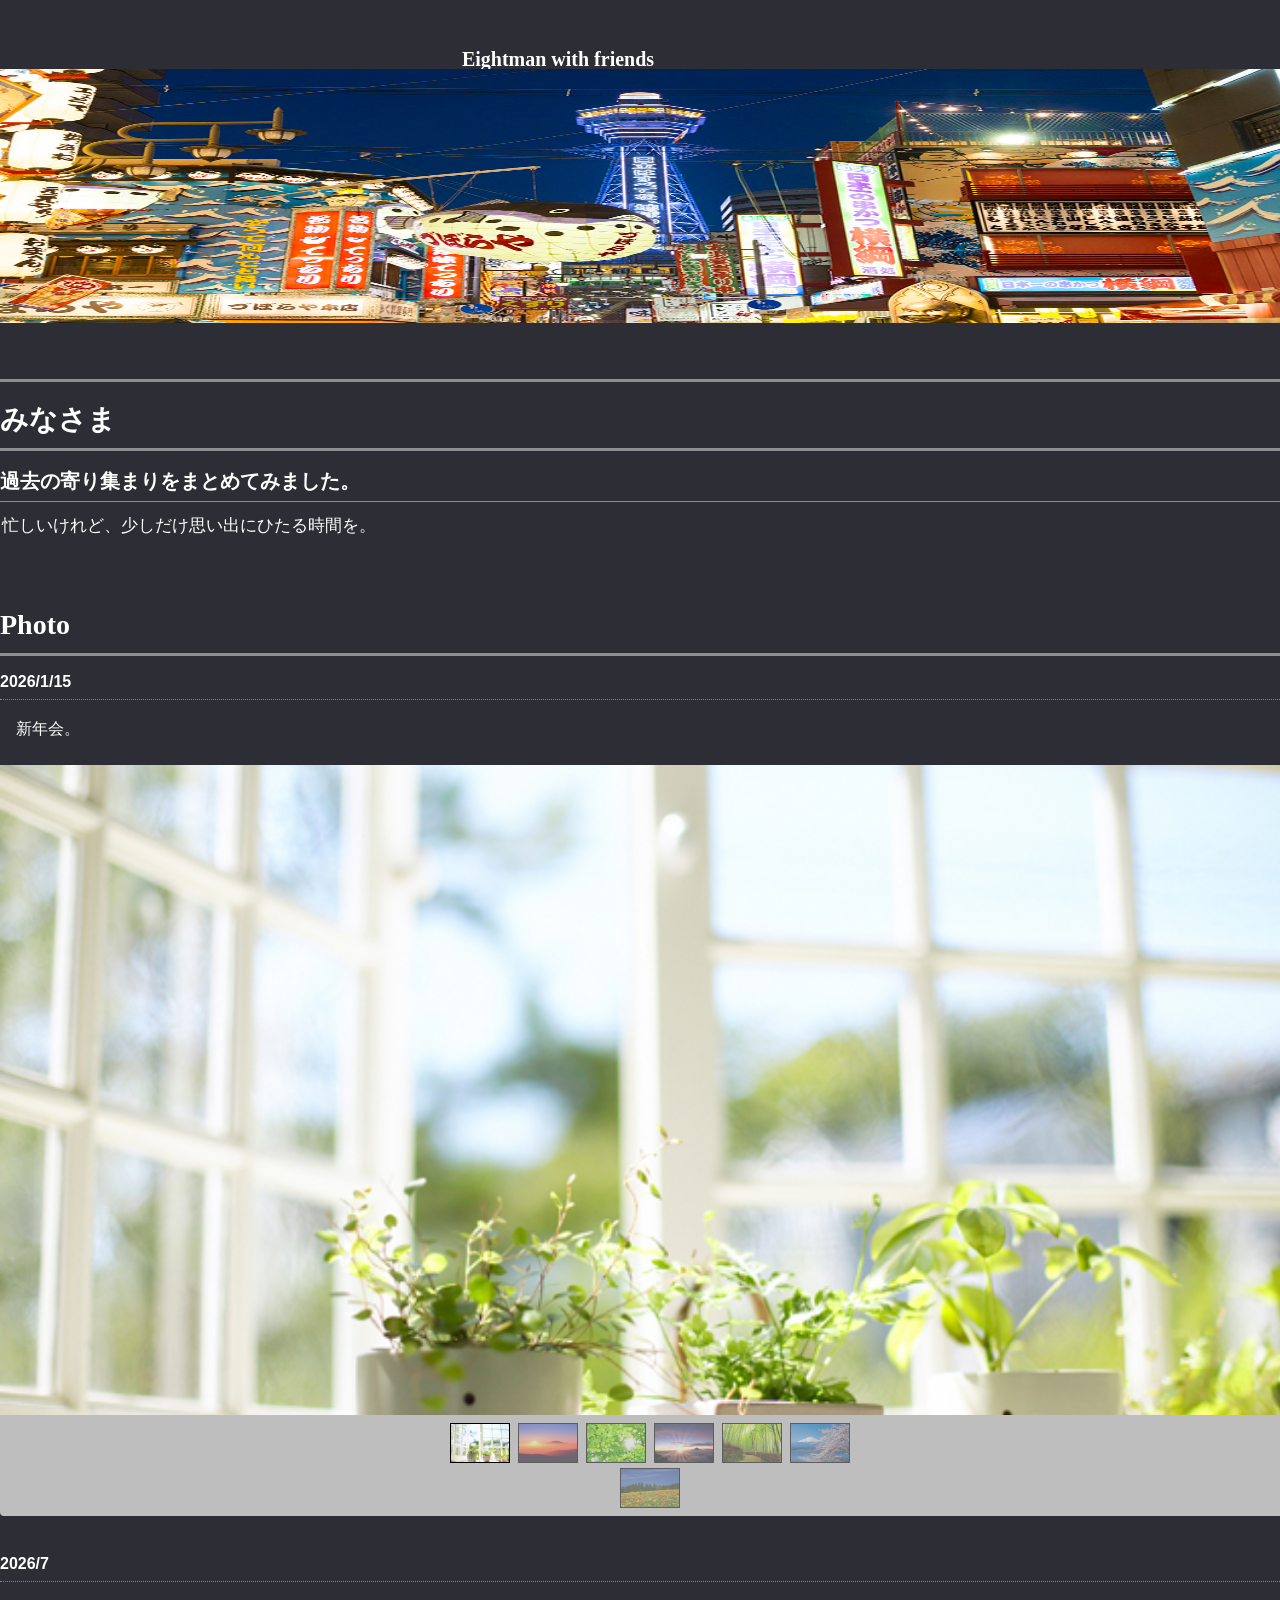
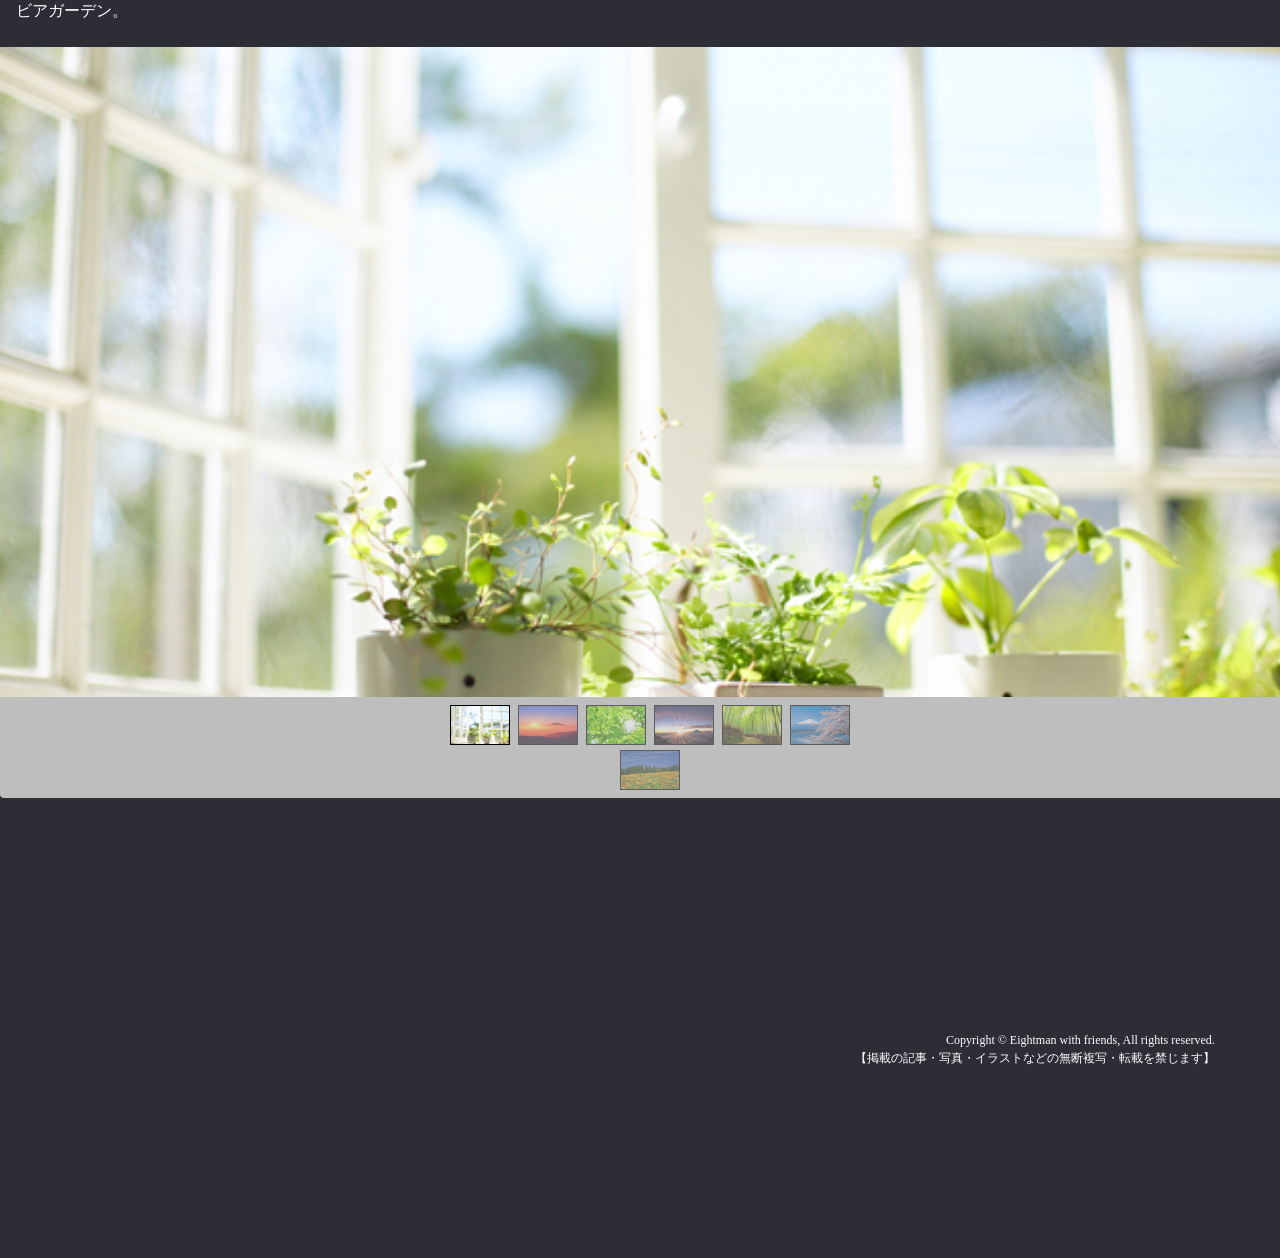
==== custom.html @ 25fed185 "Add files via upload" ====
<!DOCTYPE html>
<html lang="ja">
<head>
<meta charset="UTF-8">
<meta name="viewport" content="width=device-width, initial-scale=1">
<title>Eightman with friends | Eightman with friendsのホームページ</title><!--[if lt IE 9]>
<script src="html5.js" type="text/javascript"></script>
<![endif]-->
<script type="text/javascript" src="img/jquery.min.js"></script>
<link rel="stylesheet" type="text/css" href="img/camera.css">
<script type="text/javascript" src="img/jquery.mobile.customized.min.js"></script> <script type="text/javascript" src="img/camera.min.js"></script> <script type="text/javascript" src="img/jquery.easing.1.3.js"></script> <script><!--
jQuery(function(){jQuery( '#hpb-slideshow-sp-photo-motion-1' ).camera({ fx: 'scrollLeft', loader: 'none', pagination: false, thumbnails: true, hover: true, navigation: true, playPause: true, time: 3000, height: '50%', portrait: false, minHeight: '0px' });});
--></script> <script><!--
jQuery(function(){jQuery( '#hpb-slideshow-sp-photo-motion-2' ).camera({ fx: 'scrollLeft', loader: 'none', pagination: false, thumbnails: true, hover: true, navigation: true, playPause: true, time: 3000, height: '50%', portrait: false, minHeight: '0px' });});
--></script>
<link rel="stylesheet" type="text/css" href="style.css"></head>
<body class="basic2" id="hpb-sp-20-0030-47">
<div id="page" class="site">
<header id="masthead" class="site-header sp-part-top sp-header2" role="banner">
<div id="masthead-inner" class="sp-part-top sp-header-inner">
<header id="sp-page-title-1" class="entry-header sp-part-top sp-page-title">
<h1 class="entry-title">Eightman with friends</h1></header>
<div id="sp-site-branding2-1" class="sp-part-top sp-site-branding2">
<h1 class="site-title sp-part-top sp-site-title" id=""><a href="index.html">Eightman with friendsのホームページ</a></h1>
<h2 class="site-description sp-part-top sp-catchphrase" id="">息抜きに。</h2>
<div class="extra sp-part-top sp-site-branding-extra" style="min-height: 20px" id="sp-site-branding-extra-1"></div></div></div></header>
<div id="main" class="site-main sp-part-top sp-main">
<div id="main-inner">
<div id="primary" class="content-area">
<div id="content" class="site-content sp-part-top sp-content page-custom" role="main">
<article>
<div id="page-content" class="sp-part-top sp-block-container"><a style="display: block"><img id="sp-image-1" src="img/ai500_sc001.jpg" class="sp-part-top sp-image"></a>
<h1 class="paragraph"> </h1>
<h1 class="paragraph">みなさま</h1>
<h2 class="paragraph">過去の寄り集まりをまとめてみました。</h2>
<p class="paragraph">忙しいけれど、少しだけ思い出にひたる時間を。</p><br>
<h1 class="paragraph">Photo</h1>
<dl id="sp-definition-list-1" class="sp-part-top sp-definition-list">
  <dt>2026/1/15
  <dd>新年会。</dl>
<div id="sp-photo-motion-1" class="sp-part-top sp-photo-motion">
<div id="hpb-slideshow-sp-photo-motion-1" data-height-ratio="50" data-bgsize-contain="false">
<div data-src="img/11004008937.jpg" data-thumb="img/11004008937.jpg"></div>
<div data-src="img/11076001992.jpg" data-thumb="img/11076001992.jpg"></div>
<div data-src="img/11076003414.jpg" data-thumb="img/11076003414.jpg"></div>
<div data-src="img/11076004075.jpg" data-thumb="img/11076004075.jpg"></div>
<div data-src="img/11076009669.jpg" data-thumb="img/11076009669.jpg"></div>
<div data-src="img/28144009241.jpg" data-thumb="img/28144009241.jpg"></div>
<div data-src="img/28144086661.jpg" data-thumb="img/28144086661.jpg"></div></div></div><br>
<dl id="sp-definition-list-2" class="sp-part-top sp-definition-list">
  <dt>2026/7
  <dd>ビアガーデン。</dl>
<div id="sp-photo-motion-2" class="sp-part-top sp-photo-motion">
<div id="hpb-slideshow-sp-photo-motion-2" data-height-ratio="50" data-bgsize-contain="false">
<div data-src="img/11004008937.jpg" data-thumb="img/11004008937.jpg"></div>
<div data-src="img/11076001992.jpg" data-thumb="img/11076001992.jpg"></div>
<div data-src="img/11076003414.jpg" data-thumb="img/11076003414.jpg"></div>
<div data-src="img/11076004075.jpg" data-thumb="img/11076004075.jpg"></div>
<div data-src="img/11076009669.jpg" data-thumb="img/11076009669.jpg"></div>
<div data-src="img/28144009241.jpg" data-thumb="img/28144009241.jpg"></div>
<div data-src="img/28144086661.jpg" data-thumb="img/28144086661.jpg"></div></div></div><br><br><br><br><br></div></article></div></div></div></div>
<footer id="colophon" class="site-footer sp-part-top sp-footer2" role="contentinfo">
<div id="colophon-inner" class="sp-part-top sp-footer-inner">
<div id="sp-block-container-1" class="sp-part-top sp-block-container">
<p class="copyright paragraph" style="text-align : right;">Copyright &copy; Eightman with friends, All rights reserved.<br>
【掲載の記事・写真・イラストなどの無断複写・転載を禁じます】</p></div></div></footer></div><script type="text/javascript" src="navigation.js"></script></body></html>
---- img/camera.css ----
/**************************
*
*	GENERAL
*
**************************/
.camera_wrap a, .camera_wrap img, 
.camera_wrap ol, .camera_wrap ul, .camera_wrap li,
.camera_wrap table, .camera_wrap tbody, .camera_wrap tfoot, .camera_wrap thead, .camera_wrap tr, .camera_wrap th, .camera_wrap td .camera_thumbs_wrap a, .camera_thumbs_wrap img, 
.camera_thumbs_wrap ol, .camera_thumbs_wrap ul, .camera_thumbs_wrap li,
.camera_thumbs_wrap table, .camera_thumbs_wrap tbody, .camera_thumbs_wrap tfoot, .camera_thumbs_wrap thead, .camera_thumbs_wrap tr, .camera_thumbs_wrap th, .camera_thumbs_wrap td{
	background: none;
	border: 0;
	font: inherit;
	font-size: 100%;
	margin: 0;
	padding: 0;
	vertical-align: baseline;
	list-style: none
;
}
.camera_wrap{
	display: none;
	float: left;
	position: relative;
	z-index: 0;
}
.camera_wrap img{
	max-width: none!important;
}
.camera_fakehover{
	height: 100%;
	min-height: 60px;
	position: relative;
	width: 100%;
	z-index: 1;
}
.camera_wrap{
	width: 100%;
}
.camera_src{
	display: none;
}
.cameraCont, .cameraContents{
	height: 100%;
	position: relative;
	width: 100%;
	z-index: 1;
}
.cameraSlide{
	bottom: 0;
	left: 0;
	position: absolute;
	right: 0;
	top: 0;
	width: 100%;
}
.cameraContent{
	bottom: 0;
	display: none;
	left: 0;
	position: absolute;
	right: 0;
	top: 0;
	width: 100%;
}
.camera_target{
	bottom: 0;
	height: 100%;
	left: 0;
	overflow: hidden;
	position: absolute;
	right: 0;
	text-align: left;
	top: 0;
	width: 100%;
	z-index: 0;
}
.camera_overlayer{
	bottom: 0;
	height: 100%;
	left: 0;
	overflow: hidden;
	position: absolute;
	right: 0;
	top: 0;
	width: 100%;
	z-index: 0;
}
.camera_target_content{
	bottom: 0;
	left: 0;
	overflow: hidden;
	position: absolute;
	right: 0;
	top: 0;
	z-index: 2;
}
.camera_target_content .camera_link{
    background : url(blank.gif) 0% 0% / auto auto repeat scroll padding-box border-box transparent;
	display: block;
	height: 100%;
	text-decoration: none;
}
.camera_loader{
    background : url(camera-loader.gif) center center / auto auto no-repeat scroll padding-box border-box #ffffff;
	background : url(camera-loader.gif) center center / auto auto no-repeat scroll padding-box border-box rgba(255, 255, 255, 0.9);
	border: 1px solid #ffffff;
	-webkit-border-radius: 18px;
	-moz-border-radius: 18px;
	border-radius: 18px;
	height: 36px;
	left: 50%;
	overflow: hidden;
	position: absolute;
	margin: -18px 0 0 -18px;
	top: 50%;
	width: 36px;
	z-index: 3;
}
.camera_bar{
	bottom: 0;
	left: 0;
	overflow: hidden;
	position: absolute;
	right: 0;
	top: 0;
	z-index: 3;
}
.camera_thumbs_wrap.camera_left .camera_bar, .camera_thumbs_wrap.camera_right .camera_bar{
	height: 100%;
	position: absolute;
	width: auto;
}
.camera_thumbs_wrap.camera_bottom .camera_bar, .camera_thumbs_wrap.camera_top .camera_bar{
	height: auto;
	position: absolute;
	width: 100%;
}
.camera_nav_cont{
	height: 65px;
	overflow: hidden;
	position: absolute;
	right: 9px;
	top: 15px;
	width: 120px;
	z-index: 4;
}
.camera_caption{
	bottom: 0;
	display: block;
	position: absolute;
	width: 100%;
}
.camera_caption > div{
	padding: 10px 20px;
}
.camerarelative{
	overflow: hidden;
	position: relative;
}
.imgFake{
	cursor: pointer;
}
.camera_prevThumbs{
	bottom: 4px;
	cursor: pointer;
	left: 0;
	position: absolute;
	top: 4px;
	visibility: hidden;
	width: 30px;
	z-index: 10;
}
.camera_prevThumbs div{
	background : url(camera_skins.png) -160px 0px / auto auto no-repeat scroll padding-box border-box transparent;
	display: block;
	height: 40px;
	margin-top: -20px;
	position: absolute;
	top: 50%;
	width: 30px;
}
.camera_nextThumbs{
	bottom: 4px;
	cursor: pointer;
	position: absolute;
	right: 0;
	top: 4px;
	visibility: hidden;
	width: 30px;
	z-index: 10;
}
.camera_nextThumbs div{
	background : url(camera_skins.png) -190px 0px / auto auto no-repeat scroll padding-box border-box transparent;
	display: block;
	height: 40px;
	margin-top: -20px;
	position: absolute;
	top: 50%;
	width: 30px;
}
.camera_command_wrap .hideNav{
	display: none;
}
.camera_command_wrap{
	left: 0;
	position: relative;
	right:0;
	z-index: 4;
}
.camera_wrap .camera_pag .camera_pag_ul{
	list-style: none;
	margin: 0;
	padding: 0;
	text-align: right;
}
.camera_wrap .camera_pag .camera_pag_ul li{
	-webkit-border-radius: 8px;
	-moz-border-radius: 8px;
	border-radius: 8px;
	cursor: pointer;
	display: inline-block;
	height: 16px;
	margin: 20px 5px;
	position: relative;
	text-align: left;
	text-indent: -9999px;
	width: 16px;
}
.camera_commands_emboss .camera_pag .camera_pag_ul li{
	-moz-box-shadow:
		0px 1px 0px rgba(255,255,255,1),
		inset 0px 1px 1px rgba(0,0,0,0.2);
	-webkit-box-shadow:
		0px 1px 0px rgba(255,255,255,1),
		inset 0px 1px 1px rgba(0,0,0,0.2);
	box-shadow:
		0px 1px 0px rgba(255,255,255,1),
		inset 0px 1px 1px rgba(0,0,0,0.2);
}
.camera_wrap .camera_pag .camera_pag_ul li > span{
	-webkit-border-radius: 5px;
	-moz-border-radius: 5px;
	border-radius: 5px;
	height: 8px;
	left: 4px;
	overflow: hidden;
	position: absolute;
	top: 4px;
	width: 8px;
}
.camera_commands_emboss .camera_pag .camera_pag_ul li:hover > span{
	-moz-box-shadow:
		0px 1px 0px rgba(255,255,255,1),
		inset 0px 1px 1px rgba(0,0,0,0.2);
	-webkit-box-shadow:
		0px 1px 0px rgba(255,255,255,1),
		inset 0px 1px 1px rgba(0,0,0,0.2);
	box-shadow:
		0px 1px 0px rgba(255,255,255,1),
		inset 0px 1px 1px rgba(0,0,0,0.2);
}
.camera_wrap .camera_pag .camera_pag_ul li.cameracurrent > span {
	-moz-box-shadow: 0;
	-webkit-box-shadow: 0;
	box-shadow: 0;
}
.camera_pag_ul li img{
	display: none;
	position: absolute;
}
.camera_pag_ul .thumb_arrow{
    border-left: 4px solid transparent;
    border-right: 4px solid transparent;
    border-top: 4px solid;
	top: 0;
	left: 50%;
	margin-left: -4px;
	position: absolute;
}
.camera_prev, .camera_next, .camera_commands{
	cursor: pointer;
	height: 40px;
	margin-top: -20px;
	position: absolute;
	top: 50%;
	width: 40px;
	z-index: 2;
}
.camera_prev{
	left: 0;
}
.camera_prev > span{
	background : url(camera_skins.png) 0px 0px / auto auto no-repeat scroll padding-box border-box transparent;
	display: block;
	height: 40px;
	width: 40px;
}
.camera_next{
	right: 0;
}
.camera_next > span{
	background : url(camera_skins.png) -40px 0px / auto auto no-repeat scroll padding-box border-box transparent;
	display: block;
	height: 40px;
	width: 40px;
}
.camera_commands{
	right: 41px;
}
.camera_commands > .camera_play{
	background : url(camera_skins.png) -80px 0px / auto auto no-repeat scroll padding-box border-box transparent;
	height: 40px;
	width: 40px;
}
.camera_commands > .camera_stop{
	background : url(camera_skins.png) -120px 0px / auto auto no-repeat scroll padding-box border-box transparent;
	display: block;
	height: 40px;
	width: 40px;
}
.camera_wrap .camera_pag .camera_pag_ul li{
	-webkit-border-radius: 8px;
	-moz-border-radius: 8px;
	border-radius: 8px;
	cursor: pointer;
	display: inline-block;
	height: 16px;
	margin: 20px 5px;
	position: relative;
	text-indent: -9999px;
	width: 16px;
}
.camera_thumbs_cont{
	-webkit-border-bottom-right-radius: 4px;
	-webkit-border-bottom-left-radius: 4px;
	-moz-border-radius-bottomright: 4px;
	-moz-border-radius-bottomleft: 4px;
	border-bottom-right-radius: 4px;
	border-bottom-left-radius: 4px;
	overflow: hidden;
	position: relative;
	width: 100%;
}
.camera_commands_emboss .camera_thumbs_cont{
	-moz-box-shadow:
		0px 1px 0px rgba(255,255,255,1),
		inset 0px 1px 1px rgba(0,0,0,0.2);
	-webkit-box-shadow:
		0px 1px 0px rgba(255,255,255,1),
		inset 0px 1px 1px rgba(0,0,0,0.2);
	box-shadow:
		0px 1px 0px rgba(255,255,255,1),
		inset 0px 1px 1px rgba(0,0,0,0.2);
}
.camera_thumbs_cont > div{
	float: left;
	width: 100%;
}
.camera_thumbs_cont ul{
	overflow: hidden;
	padding: 3px 4px 8px;
	position: relative;
	text-align: center;
}
.camera_thumbs_cont ul li{
	display: inline;
	padding: 0 4px;
}
.camera_thumbs_cont ul li > img{
	border: 1px solid;
	cursor: pointer;
	margin-top: 5px;
	vertical-align:bottom;
}
.camera_clear{
	display: block;
	clear: both;
}
.showIt{
	display: none;
}
.camera_clear{
	clear: both;
	display: block;
	height: 1px;
	margin: -1px 0 25px;
	position: relative;
}
/**************************
*
*	COLORS & SKINS
*
**************************/
.pattern_1 .camera_overlayer{
	background : url(overlay1.png) 0% 0% / auto auto repeat scroll padding-box border-box transparent;
}
.pattern_2 .camera_overlayer{
	background : url(overlay2.png) 0% 0% / auto auto repeat scroll padding-box border-box transparent;
}
.pattern_3 .camera_overlayer{
	background : url(overlay3.png) 0% 0% / auto auto repeat scroll padding-box border-box transparent;
}
.pattern_4 .camera_overlayer{
	background : url(overlay4.png) 0% 0% / auto auto repeat scroll padding-box border-box transparent;
}
.pattern_5 .camera_overlayer{
	background : url(overlay5.png) 0% 0% / auto auto repeat scroll padding-box border-box transparent;
}
.pattern_6 .camera_overlayer{
	background : url(overlay6.png) 0% 0% / auto auto repeat scroll padding-box border-box transparent;
}
.pattern_7 .camera_overlayer{
	background : url(overlay7.png) 0% 0% / auto auto repeat scroll padding-box border-box transparent;
}
.pattern_8 .camera_overlayer{
	background : url(overlay8.png) 0% 0% / auto auto repeat scroll padding-box border-box transparent;
}
.pattern_9 .camera_overlayer{
	background : url(overlay9.png) 0% 0% / auto auto repeat scroll padding-box border-box transparent;
}
.pattern_10 .camera_overlayer{
	background : url(overlay10.png) 0% 0% / auto auto repeat scroll padding-box border-box transparent;
}
.camera_caption{
	color: #fff;
}
.camera_caption > div{
	background: #000;
	background: rgba(0, 0, 0, 0.8);
}
.camera_wrap .camera_pag .camera_pag_ul li{
	background: #b7b7b7;
}
.camera_wrap .camera_pag .camera_pag_ul li:hover > span{
	background: #b7b7b7;
}
.camera_wrap .camera_pag .camera_pag_ul li.cameracurrent > span{
	background: #434648;
}
.camera_pag_ul li img{
	border: 4px solid #e6e6e6;
	-moz-box-shadow: 0px 3px 6px rgba(0,0,0,.5);
	-webkit-box-shadow: 0px 3px 6px rgba(0,0,0,.5);
	box-shadow: 0px 3px 6px rgba(0,0,0,.5);
}
.camera_pag_ul .thumb_arrow{
    border-top-color: #e6e6e6;
}
.camera_prevThumbs, .camera_nextThumbs, .camera_prev, .camera_next, .camera_commands, .camera_thumbs_cont{
	background: #d8d8d8;
	background: rgba(216, 216, 216, 0.85);
}
.camera_wrap .camera_pag .camera_pag_ul li{
	background: #b7b7b7;
}
.camera_thumbs_cont ul li > img {
	border-color: 1px solid #000;
}
/*AMBER SKIN*/
.camera_amber_skin .camera_prevThumbs div{
	background-position: -160px -160px;
}
.camera_amber_skin .camera_nextThumbs div{
	background-position: -190px -160px;
}
.camera_amber_skin .camera_prev > span{
	background-position: 0 -160px;
}
.camera_amber_skin .camera_next > span{
	background-position: -40px -160px;
}
.camera_amber_skin .camera_commands > .camera_play{
	background-position: -80px -160px;
}
.camera_amber_skin .camera_commands > .camera_stop{
	background-position: -120px -160px;
}
/*ASH SKIN*/
.camera_ash_skin .camera_prevThumbs div{
	background-position: -160px -200px;
}
.camera_ash_skin .camera_nextThumbs div{
	background-position: -190px -200px;
}
.camera_ash_skin .camera_prev > span{
	background-position: 0 -200px;
}
.camera_ash_skin .camera_next > span{
	background-position: -40px -200px;
}
.camera_ash_skin .camera_commands > .camera_play{
	background-position: -80px -200px;
}
.camera_ash_skin .camera_commands > .camera_stop{
	background-position: -120px -200px;
}
/*AZURE SKIN*/
.camera_azure_skin .camera_prevThumbs div{
	background-position: -160px -240px;
}
.camera_azure_skin .camera_nextThumbs div{
	background-position: -190px -240px;
}
.camera_azure_skin .camera_prev > span{
	background-position: 0 -240px;
}
.camera_azure_skin .camera_next > span{
	background-position: -40px -240px;
}
.camera_azure_skin .camera_commands > .camera_play{
	background-position: -80px -240px;
}
.camera_azure_skin .camera_commands > .camera_stop{
	background-position: -120px -240px;
}
/*BEIGE SKIN*/
.camera_beige_skin .camera_prevThumbs div{
	background-position: -160px -120px;
}
.camera_beige_skin .camera_nextThumbs div{
	background-position: -190px -120px;
}
.camera_beige_skin .camera_prev > span{
	background-position: 0 -120px;
}
.camera_beige_skin .camera_next > span{
	background-position: -40px -120px;
}
.camera_beige_skin .camera_commands > .camera_play{
	background-position: -80px -120px;
}
.camera_beige_skin .camera_commands > .camera_stop{
	background-position: -120px -120px;
}
/*BLACK SKIN*/
.camera_black_skin .camera_prevThumbs div{
	background-position: -160px -40px;
}
.camera_black_skin .camera_nextThumbs div{
	background-position: -190px -40px;
}
.camera_black_skin .camera_prev > span{
	background-position: 0 -40px;
}
.camera_black_skin .camera_next > span{
	background-position: -40px -40px;
}
.camera_black_skin .camera_commands > .camera_play{
	background-position: -80px -40px;
}
.camera_black_skin .camera_commands > .camera_stop{
	background-position: -120px -40px;
}
/*BLUE SKIN*/
.camera_blue_skin .camera_prevThumbs div{
	background-position: -160px -280px;
}
.camera_blue_skin .camera_nextThumbs div{
	background-position: -190px -280px;
}
.camera_blue_skin .camera_prev > span{
	background-position: 0 -280px;
}
.camera_blue_skin .camera_next > span{
	background-position: -40px -280px;
}
.camera_blue_skin .camera_commands > .camera_play{
	background-position: -80px -280px;
}
.camera_blue_skin .camera_commands > .camera_stop{
	background-position: -120px -280px;
}
/*BROWN SKIN*/
.camera_brown_skin .camera_prevThumbs div{
	background-position: -160px -320px;
}
.camera_brown_skin .camera_nextThumbs div{
	background-position: -190px -320px;
}
.camera_brown_skin .camera_prev > span{
	background-position: 0 -320px;
}
.camera_brown_skin .camera_next > span{
	background-position: -40px -320px;
}
.camera_brown_skin .camera_commands > .camera_play{
	background-position: -80px -320px;
}
.camera_brown_skin .camera_commands > .camera_stop{
	background-position: -120px -320px;
}
/*BURGUNDY SKIN*/
.camera_burgundy_skin .camera_prevThumbs div{
	background-position: -160px -360px;
}
.camera_burgundy_skin .camera_nextThumbs div{
	background-position: -190px -360px;
}
.camera_burgundy_skin .camera_prev > span{
	background-position: 0 -360px;
}
.camera_burgundy_skin .camera_next > span{
	background-position: -40px -360px;
}
.camera_burgundy_skin .camera_commands > .camera_play{
	background-position: -80px -360px;
}
.camera_burgundy_skin .camera_commands > .camera_stop{
	background-position: -120px -360px;
}
/*CHARCOAL SKIN*/
.camera_charcoal_skin .camera_prevThumbs div{
	background-position: -160px -400px;
}
.camera_charcoal_skin .camera_nextThumbs div{
	background-position: -190px -400px;
}
.camera_charcoal_skin .camera_prev > span{
	background-position: 0 -400px;
}
.camera_charcoal_skin .camera_next > span{
	background-position: -40px -400px;
}
.camera_charcoal_skin .camera_commands > .camera_play{
	background-position: -80px -400px;
}
.camera_charcoal_skin .camera_commands > .camera_stop{
	background-position: -120px -400px;
}
/*CHOCOLATE SKIN*/
.camera_chocolate_skin .camera_prevThumbs div{
	background-position: -160px -440px;
}
.camera_chocolate_skin .camera_nextThumbs div{
	background-position: -190px -440px;
}
.camera_chocolate_skin .camera_prev > span{
	background-position: 0 -440px;
}
.camera_chocolate_skin .camera_next > span{
	background-position: -40px -440px;
}
.camera_chocolate_skin .camera_commands > .camera_play{
	background-position: -80px -440px;
}
.camera_chocolate_skin .camera_commands > .camera_stop{
	background-position: -120px -440px	;
}
/*COFFEE SKIN*/
.camera_coffee_skin .camera_prevThumbs div{
	background-position: -160px -480px;
}
.camera_coffee_skin .camera_nextThumbs div{
	background-position: -190px -480px;
}
.camera_coffee_skin .camera_prev > span{
	background-position: 0 -480px;
}
.camera_coffee_skin .camera_next > span{
	background-position: -40px -480px;
}
.camera_coffee_skin .camera_commands > .camera_play{
	background-position: -80px -480px;
}
.camera_coffee_skin .camera_commands > .camera_stop{
	background-position: -120px -480px	;
}
/*CYAN SKIN*/
.camera_cyan_skin .camera_prevThumbs div{
	background-position: -160px -520px;
}
.camera_cyan_skin .camera_nextThumbs div{
	background-position: -190px -520px;
}
.camera_cyan_skin .camera_prev > span{
	background-position: 0 -520px;
}
.camera_cyan_skin .camera_next > span{
	background-position: -40px -520px;
}
.camera_cyan_skin .camera_commands > .camera_play{
	background-position: -80px -520px;
}
.camera_cyan_skin .camera_commands > .camera_stop{
	background-position: -120px -520px	;
}
/*FUCHSIA SKIN*/
.camera_fuchsia_skin .camera_prevThumbs div{
	background-position: -160px -560px;
}
.camera_fuchsia_skin .camera_nextThumbs div{
	background-position: -190px -560px;
}
.camera_fuchsia_skin .camera_prev > span{
	background-position: 0 -560px;
}
.camera_fuchsia_skin .camera_next > span{
	background-position: -40px -560px;
}
.camera_fuchsia_skin .camera_commands > .camera_play{
	background-position: -80px -560px;
}
.camera_fuchsia_skin .camera_commands > .camera_stop{
	background-position: -120px -560px	;
}
/*GOLD SKIN*/
.camera_gold_skin .camera_prevThumbs div{
	background-position: -160px -600px;
}
.camera_gold_skin .camera_nextThumbs div{
	background-position: -190px -600px;
}
.camera_gold_skin .camera_prev > span{
	background-position: 0 -600px;
}
.camera_gold_skin .camera_next > span{
	background-position: -40px -600px;
}
.camera_gold_skin .camera_commands > .camera_play{
	background-position: -80px -600px;
}
.camera_gold_skin .camera_commands > .camera_stop{
	background-position: -120px -600px	;
}
/*GREEN SKIN*/
.camera_green_skin .camera_prevThumbs div{
	background-position: -160px -640px;
}
.camera_green_skin .camera_nextThumbs div{
	background-position: -190px -640px;
}
.camera_green_skin .camera_prev > span{
	background-position: 0 -640px;
}
.camera_green_skin .camera_next > span{
	background-position: -40px -640px;
}
.camera_green_skin .camera_commands > .camera_play{
	background-position: -80px -640px;
}
.camera_green_skin .camera_commands > .camera_stop{
	background-position: -120px -640px	;
}
/*GREY SKIN*/
.camera_grey_skin .camera_prevThumbs div{
	background-position: -160px -680px;
}
.camera_grey_skin .camera_nextThumbs div{
	background-position: -190px -680px;
}
.camera_grey_skin .camera_prev > span{
	background-position: 0 -680px;
}
.camera_grey_skin .camera_next > span{
	background-position: -40px -680px;
}
.camera_grey_skin .camera_commands > .camera_play{
	background-position: -80px -680px;
}
.camera_grey_skin .camera_commands > .camera_stop{
	background-position: -120px -680px	;
}
/*INDIGO SKIN*/
.camera_indigo_skin .camera_prevThumbs div{
	background-position: -160px -720px;
}
.camera_indigo_skin .camera_nextThumbs div{
	background-position: -190px -720px;
}
.camera_indigo_skin .camera_prev > span{
	background-position: 0 -720px;
}
.camera_indigo_skin .camera_next > span{
	background-position: -40px -720px;
}
.camera_indigo_skin .camera_commands > .camera_play{
	background-position: -80px -720px;
}
.camera_indigo_skin .camera_commands > .camera_stop{
	background-position: -120px -720px	;
}
/*KHAKI SKIN*/
.camera_khaki_skin .camera_prevThumbs div{
	background-position: -160px -760px;
}
.camera_khaki_skin .camera_nextThumbs div{
	background-position: -190px -760px;
}
.camera_khaki_skin .camera_prev > span{
	background-position: 0 -760px;
}
.camera_khaki_skin .camera_next > span{
	background-position: -40px -760px;
}
.camera_khaki_skin .camera_commands > .camera_play{
	background-position: -80px -760px;
}
.camera_khaki_skin .camera_commands > .camera_stop{
	background-position: -120px -760px	;
}
/*LIME SKIN*/
.camera_lime_skin .camera_prevThumbs div{
	background-position: -160px -800px;
}
.camera_lime_skin .camera_nextThumbs div{
	background-position: -190px -800px;
}
.camera_lime_skin .camera_prev > span{
	background-position: 0 -800px;
}
.camera_lime_skin .camera_next > span{
	background-position: -40px -800px;
}
.camera_lime_skin .camera_commands > .camera_play{
	background-position: -80px -800px;
}
.camera_lime_skin .camera_commands > .camera_stop{
	background-position: -120px -800px	;
}
/*MAGENTA SKIN*/
.camera_magenta_skin .camera_prevThumbs div{
	background-position: -160px -840px;
}
.camera_magenta_skin .camera_nextThumbs div{
	background-position: -190px -840px;
}
.camera_magenta_skin .camera_prev > span{
	background-position: 0 -840px;
}
.camera_magenta_skin .camera_next > span{
	background-position: -40px -840px;
}
.camera_magenta_skin .camera_commands > .camera_play{
	background-position: -80px -840px;
}
.camera_magenta_skin .camera_commands > .camera_stop{
	background-position: -120px -840px	;
}
/*MAROON SKIN*/
.camera_maroon_skin .camera_prevThumbs div{
	background-position: -160px -880px;
}
.camera_maroon_skin .camera_nextThumbs div{
	background-position: -190px -880px;
}
.camera_maroon_skin .camera_prev > span{
	background-position: 0 -880px;
}
.camera_maroon_skin .camera_next > span{
	background-position: -40px -880px;
}
.camera_maroon_skin .camera_commands > .camera_play{
	background-position: -80px -880px;
}
.camera_maroon_skin .camera_commands > .camera_stop{
	background-position: -120px -880px	;
}
/*ORANGE SKIN*/
.camera_orange_skin .camera_prevThumbs div{
	background-position: -160px -920px;
}
.camera_orange_skin .camera_nextThumbs div{
	background-position: -190px -920px;
}
.camera_orange_skin .camera_prev > span{
	background-position: 0 -920px;
}
.camera_orange_skin .camera_next > span{
	background-position: -40px -920px;
}
.camera_orange_skin .camera_commands > .camera_play{
	background-position: -80px -920px;
}
.camera_orange_skin .camera_commands > .camera_stop{
	background-position: -120px -920px	;
}
/*OLIVE SKIN*/
.camera_olive_skin .camera_prevThumbs div{
	background-position: -160px -1080px;
}
.camera_olive_skin .camera_nextThumbs div{
	background-position: -190px -1080px;
}
.camera_olive_skin .camera_prev > span{
	background-position: 0 -1080px;
}
.camera_olive_skin .camera_next > span{
	background-position: -40px -1080px;
}
.camera_olive_skin .camera_commands > .camera_play{
	background-position: -80px -1080px;
}
.camera_olive_skin .camera_commands > .camera_stop{
	background-position: -120px -1080px	;
}
/*PINK SKIN*/
.camera_pink_skin .camera_prevThumbs div{
	background-position: -160px -960px;
}
.camera_pink_skin .camera_nextThumbs div{
	background-position: -190px -960px;
}
.camera_pink_skin .camera_prev > span{
	background-position: 0 -960px;
}
.camera_pink_skin .camera_next > span{
	background-position: -40px -960px;
}
.camera_pink_skin .camera_commands > .camera_play{
	background-position: -80px -960px;
}
.camera_pink_skin .camera_commands > .camera_stop{
	background-position: -120px -960px	;
}
/*PISTACHIO SKIN*/
.camera_pistachio_skin .camera_prevThumbs div{
	background-position: -160px -1040px;
}
.camera_pistachio_skin .camera_nextThumbs div{
	background-position: -190px -1040px;
}
.camera_pistachio_skin .camera_prev > span{
	background-position: 0 -1040px;
}
.camera_pistachio_skin .camera_next > span{
	background-position: -40px -1040px;
}
.camera_pistachio_skin .camera_commands > .camera_play{
	background-position: -80px -1040px;
}
.camera_pistachio_skin .camera_commands > .camera_stop{
	background-position: -120px -1040px	;
}
/*PINK SKIN*/
.camera_pink_skin .camera_prevThumbs div{
	background-position: -160px -80px;
}
.camera_pink_skin .camera_nextThumbs div{
	background-position: -190px -80px;
}
.camera_pink_skin .camera_prev > span{
	background-position: 0 -80px;
}
.camera_pink_skin .camera_next > span{
	background-position: -40px -80px;
}
.camera_pink_skin .camera_commands > .camera_play{
	background-position: -80px -80px;
}
.camera_pink_skin .camera_commands > .camera_stop{
	background-position: -120px -80px;
}
/*RED SKIN*/
.camera_red_skin .camera_prevThumbs div{
	background-position: -160px -1000px;
}
.camera_red_skin .camera_nextThumbs div{
	background-position: -190px -1000px;
}
.camera_red_skin .camera_prev > span{
	background-position: 0 -1000px;
}
.camera_red_skin .camera_next > span{
	background-position: -40px -1000px;
}
.camera_red_skin .camera_commands > .camera_play{
	background-position: -80px -1000px;
}
.camera_red_skin .camera_commands > .camera_stop{
	background-position: -120px -1000px	;
}
/*TANGERINE SKIN*/
.camera_tangerine_skin .camera_prevThumbs div{
	background-position: -160px -1120px;
}
.camera_tangerine_skin .camera_nextThumbs div{
	background-position: -190px -1120px;
}
.camera_tangerine_skin .camera_prev > span{
	background-position: 0 -1120px;
}
.camera_tangerine_skin .camera_next > span{
	background-position: -40px -1120px;
}
.camera_tangerine_skin .camera_commands > .camera_play{
	background-position: -80px -1120px;
}
.camera_tangerine_skin .camera_commands > .camera_stop{
	background-position: -120px -1120px	;
}
/*TURQUOISE SKIN*/
.camera_turquoise_skin .camera_prevThumbs div{
	background-position: -160px -1160px;
}
.camera_turquoise_skin .camera_nextThumbs div{
	background-position: -190px -1160px;
}
.camera_turquoise_skin .camera_prev > span{
	background-position: 0 -1160px;
}
.camera_turquoise_skin .camera_next > span{
	background-position: -40px -1160px;
}
.camera_turquoise_skin .camera_commands > .camera_play{
	background-position: -80px -1160px;
}
.camera_turquoise_skin .camera_commands > .camera_stop{
	background-position: -120px -1160px	;
}
/*VIOLET SKIN*/
.camera_violet_skin .camera_prevThumbs div{
	background-position: -160px -1200px;
}
.camera_violet_skin .camera_nextThumbs div{
	background-position: -190px -1200px;
}
.camera_violet_skin .camera_prev > span{
	background-position: 0 -1200px;
}
.camera_violet_skin .camera_next > span{
	background-position: -40px -1200px;
}
.camera_violet_skin .camera_commands > .camera_play{
	background-position: -80px -1200px;
}
.camera_violet_skin .camera_commands > .camera_stop{
	background-position: -120px -1200px	;
}
/*WHITE SKIN*/
.camera_white_skin .camera_prevThumbs div{
	background-position: -160px -80px;
}
.camera_white_skin .camera_nextThumbs div{
	background-position: -190px -80px;
}
.camera_white_skin .camera_prev > span{
	background-position: 0 -80px;
}
.camera_white_skin .camera_next > span{
	background-position: -40px -80px;
}
.camera_white_skin .camera_commands > .camera_play{
	background-position: -80px -80px;
}
.camera_white_skin .camera_commands > .camera_stop{
	background-position: -120px -80px;
}
/*YELLOW SKIN*/
.camera_yellow_skin .camera_prevThumbs div{
	background-position: -160px -1240px;
}
.camera_yellow_skin .camera_nextThumbs div{
	background-position: -190px -1240px;
}
.camera_yellow_skin .camera_prev > span{
	background-position: 0 -1240px;
}
.camera_yellow_skin .camera_next > span{
	background-position: -40px -1240px;
}
.camera_yellow_skin .camera_commands > .camera_play{
	background-position: -80px -1240px;
}
.camera_yellow_skin .camera_commands > .camera_stop{
	background-position: -120px -1240px	;
}

/* thumbnail*/
.camera_thumbs_cont ul li {
}

.pix_thumb .camera_thumb{
	width:60px;
	height:40px;
}
---- style.css ----
#colophon{
  background-color : #2d2d36;
}

#content{
  min-height : 50px;
}

#contenthead {
}

#masthead {
}

#page{
  font-size : 1.6rem;
}

#sidebar1 > nav{
  margin-bottom : 40px;
}

#sidebar2 > nav{
  margin-bottom : 40px;
}

*{
  box-sizing : border-box;
  
}

.screen-reader-text{
  display : none;
}

.sp-block-container{
  padding-top : 0px;
  padding-left : 0px;
  padding-right : 0px;
  padding-bottom : 0px;
}

.sp-block-container > h1{
  font-size : 2.4rem;
}

.sp-block-container > h2{
  font-size : 1.8rem;
}

.sp-block-container > h3{
  font-size : 1.5rem;
}

.sp-block-container > h4{
  font-size : 1.4rem;
}

.sp-block-container > h5{
  font-size : 1.3rem;
}

.sp-block-container > h6{
  font-size : 1.1rem;
}

.sp-block-container > hr{
  border-bottom-color : initial;
  color : #e2e2e2;
  margin-top : 25px;
  margin-left : 0px;
  margin-right : 0px;
  margin-bottom : 30px;
  border-top-width : 1px;
  border-left-width : medium;
  border-right-width : medium;
  border-bottom-width : medium;
  border-top-style : solid;
  border-left-style : none;
  border-right-style : none;
  border-bottom-style : none;
  border-top-color : #e2e2e2;
  border-left-color : initial;
  border-right-color : initial;
  border-bottom-color : initial;
  height : 1px;
}

.sp-block-container > p{
  font-size : 1.3rem;
  line-height : 1.5;
  text-align : justify;
  padding-left : 0.1em;
  padding-right : 0.1em;
  margin-top : 0.5em;
  margin-bottom : 1.5em;
  text-justify : inter-ideograph;
}

.sp-block-container > p.indent{
  padding-left : 1em;
}

.sp-block-container > p.large{
  font-size : 1.2em;
}

.sp-bread-crumb div{
  padding-bottom : 10px;
  margin-top : 10px;
  margin-right : 10px;
  width : auto;
  display : inline-block;
}

.sp-button{
  width : 122px;
}

.sp-button a{
  text-decoration : none;
  text-align : center;
  padding-top : 6px;
  padding-left : 0px;
  padding-right : 0px;
  padding-bottom : 6px;
  border-top-width : 1px;
  border-left-width : 1px;
  border-right-width : 1px;
  border-bottom-width : 1px;
  border-top-style : solid;
  border-left-style : solid;
  border-right-style : solid;
  border-bottom-style : solid;
  border-top-color : #f0f0f0;
  border-left-color : #f0f0f0;
  border-right-color : #f0f0f0;
  border-bottom-color : #f0f0f0;
  border-top-left-radius : 5px 5px;
  border-top-right-radius : 5px 5px;
  border-bottom-right-radius : 5px 5px;
  border-bottom-left-radius : 5px 5px;
  height : 100%;
  display : block;
  box-sizing : border-box;
}

.sp-button a:hover{
  border-top-width : 1px;
  border-left-width : 1px;
  border-right-width : 1px;
  border-bottom-width : 1px;
  border-top-style : solid;
  border-left-style : solid;
  border-right-style : solid;
  border-bottom-style : solid;
  border-top-color : #d8d8d8;
  border-left-color : #d8d8d8;
  border-right-color : #d8d8d8;
  border-bottom-color : #d8d8d8;
}

.sp-column.accordion > .column-label h3::after{
  border-top-width : 5px;
  border-left-width : 6px;
  border-right-width : 6px;
  border-top-style : solid;
  border-left-style : solid;
  border-right-style : solid;
  border-top-color : rgba(255, 255, 255, 0.45);
  border-left-color : transparent;
  border-right-color : transparent;
  width : 0px;
  height : 0px;
  display : block;
  position : absolute;
  top : 0.5em;
  right : 0px;
  content : "";
}

.sp-column.toggled-on > .column-label h3::after{
  display : none;
}

.sp-column.toggled-on > .column-label h3::before{
  border-left-width : 6px;
  border-right-width : 6px;
  border-bottom-width : 5px;
  border-left-style : solid;
  border-right-style : solid;
  border-bottom-style : solid;
  border-left-color : transparent;
  border-right-color : transparent;
  border-bottom-color : rgba(255, 255, 255, 0.45);
  width : 0px;
  height : 0px;
  display : block;
  position : absolute;
  top : 0.5em;
  right : 0px;
  content : "";
}

.sp-column > .column-body{
  padding-top : 5px;
  padding-left : 5px;
  padding-right : 5px;
  padding-bottom : 5px;
}

.sp-definition-list > dd{
  margin-left : 94px;
  margin-bottom : 25px;
}

.sp-definition-list > dt{
  padding-top : 5px;
  padding-left : 25px;
  padding-right : 0px;
  padding-bottom : 5px;
  margin-bottom : 10px;
}

.sp-form input{
  font-size : 1.4rem;
  font-family : "ヒラギノ角ゴ Pro W3", "Hiragino Kaku Gothic Pro", "メイリオ", Meiryo, Osaka, "ＭＳ Ｐゴシック", "MS PGothic", Arial, sans-serif;
}

.sp-form input[type="date"]{
  padding-top : 5px;
  padding-left : 5px;
  padding-right : 5px;
  padding-bottom : 5px;
  width : 90%;
}

.sp-form input[type="radio"]{
  vertical-align : middle;
  width : 20px;
}

.sp-form input[type="submit"]{
  font-size : 1.4rem;
  color : #555555;
  background-color : #dcdada;
  padding-top : 5px;
  padding-left : 8px;
  padding-right : 8px;
  padding-bottom : 5px;
  margin-top : 15px;
  width : auto;
  min-width : 100px;
  float : right;
  position : relative;
  cursor : pointer;
}

.sp-form input[type="text"]{
  padding-top : 5px;
  padding-left : 5px;
  padding-right : 5px;
  padding-bottom : 5px;
  width : 90%;
}

.sp-form table{
  border-top-width : 1px;
  border-left-width : 1px;
  border-top-style : solid;
  border-left-style : solid;
  border-top-color : #000000;
  border-left-color : #000000;
  width : 100%;
  border-collapse : collapse;
  border-spacing : 0px 0px;
}

.sp-form td{
  color : #000000;
  background-color : #ffffff;
  padding-top : 5px;
  padding-left : 18px;
  padding-right : 18px;
  padding-bottom : 5px;
  border-right-width : 1px;
  border-bottom-width : 1px;
  border-right-style : solid;
  border-bottom-style : solid;
  border-right-color : #000000;
  border-bottom-color : #000000;
  width : auto;
}

.sp-form textarea{
  font-size : 1.4rem;
  font-family : "ヒラギノ角ゴ Pro W3", "Hiragino Kaku Gothic Pro", "メイリオ", Meiryo, Osaka, "ＭＳ Ｐゴシック", "MS PGothic", Arial, sans-serif;
  padding-top : 5px;
  padding-left : 5px;
  padding-right : 5px;
  padding-bottom : 5px;
  width : 90%;
  height : 150px;
}

.sp-form th{
  font-weight : normal;
  color : #000000;
  background-color : #f4f4f4;
  text-align : left;
  padding-top : 5px;
  padding-left : 18px;
  padding-right : 18px;
  padding-bottom : 5px;
  border-right-width : 1px;
  border-bottom-width : 1px;
  border-right-style : solid;
  border-bottom-style : solid;
  border-right-color : #000000;
  border-bottom-color : #000000;
  width : auto;
  min-width : 50px;
}

.sp-google-map{
  background-position : center center;
  margin-top : 20px;
  max-width : 100%;
  word-wrap : normal;
}

.sp-google-map img{
  max-width : none !important;
}

.sp-html-src{
  margin-top : 20px;
}

.sp-html-src > iframe{
  display : block;
}

.sp-item-gallery.grid > ul > li{
  overflow : hidden;
}

.sp-item-gallery.masonry > ul > li{
  height : auto !important;
}

.sp-item-gallery > ul > li > div img.item-gallery-thumbnail{
  max-width : 100%;
}

.sp-list{
  padding-right : 1em;
  margin-bottom : 1.5em;
  list-style-position : inside;
}

.sp-list > li{
  text-align : justify;
  padding-top : 6px;
  padding-bottom : 6px;
  margin-top : 0px;
  margin-left : 0px;
  margin-right : 0px;
  margin-bottom : 0px;
  text-justify : inter-ideograph;
}

.sp-page-title > h1{
  font-size : 1.8rem;
  font-weight : bold;
}

.sp-part-top{
  display : block;
  position : relative;
  box-sizing : border-box;
}

.sp-part-top:not(table)::after{
  clear : both;
  display : table;
  content : "";
}

.sp-site-branding2 .site-description{
  font-size : 1rem;
  font-weight : normal;
  color : #929292;
}

.sp-site-navigation{
  color : black;
  background-color : white;
}

.sp-site-navigation .menu-toggle{
  display : none;
  cursor : pointer;
}

.sp-site-navigation.vertical{
  font-size : 1.3rem;
  border-top-width : 1px;
  border-bottom-width : 1px;
  border-top-style : solid;
  border-bottom-style : solid;
  border-top-color : #d2c9b8;
  border-bottom-color : #d2c9b8;
  width : 100%;
}

.sp-site-navigation.vertical ul{
  line-height : 30px;
  padding-top : 0px;
  padding-left : 0px;
  padding-right : 0px;
  padding-bottom : 0px;
  margin-top : 0px;
  margin-left : 0px;
  margin-right : 0px;
  margin-bottom : 0px;
  list-style-type : none;
  list-style-position : outside;
}

.sp-site-navigation.vertical ul li.current-menu-ancestor > a{
  color : #ffffff;
  background-color : rgba(0, 0, 0, 0.3);
}

.sp-site-navigation.vertical ul li.current-menu-item > a{
  color : #ffffff;
  background-color : rgba(0, 0, 0, 0.3);
}

.sp-site-navigation.vertical ul li.current_page_ancestor > a{
  color : #ffffff;
  background-color : rgba(0, 0, 0, 0.3);
}

.sp-site-navigation.vertical ul li.current_page_item > a{
  color : #ffffff;
  background-color : rgba(0, 0, 0, 0.3);
}

.sp-site-navigation.vertical ul li > a{
  text-decoration : none;
  padding-top : 10px;
  padding-left : 20px;
  padding-right : 20px;
  padding-bottom : 10px;
  display : block;
}

.sp-site-navigation.vertical ul li > a:active{
  color : #ffffff;
  background-color : rgba(0, 0, 0, 0.3);
}

.sp-site-navigation.vertical ul li > a:hover{
  color : #ffffff;
  background-color : rgba(0, 0, 0, 0.3);
}

.sp-site-navigation.vertical ul ul li > a{
  padding-top : 10px;
  padding-left : 40px;
  padding-right : 40px;
  padding-bottom : 10px;
}

.sp-site-navigation.vertical > ul{
  margin-top : 0px;
  margin-left : auto;
  margin-right : auto;
  margin-bottom : 0px;
  width : 100%;
}

.sp-site-navigation.vertical > ul > li{
  padding-top : 0px;
  padding-left : 0px;
  padding-right : 0px;
  padding-bottom : 0px;
  width : 100%;
}

.sp-site-navigation.vertical > ul > li:hover > ul{
  display : block;
}

.sp-sns-button > ul > li > iframe[src*="mixi"][src*="show_faces=false"]{
  max-width : 58px;
}

.sp-sns-button > ul > li > iframe[src*="mixi"][src*="show_faces=true"]{
  max-width : 100%;
}

.sp-table{
  margin-top : 5px;
  margin-left : auto;
  margin-right : auto;
  margin-bottom : 5px;
  border-top-width : 1px;
  border-left-width : 1px;
  border-top-style : solid;
  border-left-style : solid;
  border-top-color : #d8d8d8;
  border-left-color : #d8d8d8;
  width : 100%;
  display : table;
  border-collapse : collapse;
}

.sp-table > * > tr > td{
  padding-top : 5px;
  padding-left : 8px;
  padding-right : 8px;
  padding-bottom : 5px;
  border-right-width : 1px;
  border-bottom-width : 1px;
  border-right-style : solid;
  border-bottom-style : solid;
  border-right-color : #d8d8d8;
  border-bottom-color : #d8d8d8;
}

.sp-table > * > tr > th{
  padding-top : 5px;
  padding-left : 8px;
  padding-right : 8px;
  padding-bottom : 5px;
  border-right-width : 1px;
  border-bottom-width : 1px;
  border-right-style : solid;
  border-bottom-style : solid;
  border-right-color : #d8d8d8;
  border-bottom-color : #d8d8d8;
}

.sp-table > * > tr > th.col-title{
  background-color : rgba(0, 0, 0, 0.0625);
}

.sp-table > * > tr > th.row-title{
  background-color : rgba(0, 0, 0, 0.0625);
}

.sp-wp-post-list{
  padding-top : 0px;
  padding-left : 0px;
  padding-right : 0px;
  padding-bottom : 0px;
  margin-top : 2em;
  margin-left : 0px;
  margin-right : 0px;
  margin-bottom : 2em;
}

.sp-wp-post-list .navigation-post{
  margin-top : 0.67em;
}

.sp-wp-post-list .navigation-post .nav-next{
  margin-right : 10px;
  float : right;
}

.sp-wp-post-list .navigation-post .nav-previous{
  margin-left : 10px;
  float : left;
}

.sp-wp-post-list .navigation-post::after{
  clear : both;
  display : table;
  content : "";
}

.sp-wp-post-list .navigation-post > h1{
  display : none;
}

.sp-wp-post-list > article{
  margin-top : 0.67em;
  margin-left : 0px;
  margin-right : 0px;
  margin-bottom : 0.67em;
}

.sp-wp-post-list > h3{
  background-color : #f4f4f4;
  background-image : none;
  background-repeat : repeat;
  background-attachment : scroll;
  background-position : 0% 0%;
  background-clip : border-box;
  background-origin : padding-box;
  background-size : auto auto;
}

.sp-yahoo-map{
  background-position : center center;
  margin-top : 20px;
}

a{
  color : #256eff;
  outline-width : medium;
  outline-style : none;
  outline-color : black;
}

a:focus{
  color : #256eff;
  text-decoration : none;
}

a:hover{
  color : #256eff;
  text-decoration : none;
}

article{
  display : block;
}

aside{
  display : block;
}

body{
  font-size : 1.3rem;
  font-family : "ヒラギノ角ゴ Pro W3", "Hiragino Kaku Gothic Pro", "メイリオ", Meiryo, Osaka, "ＭＳ Ｐゴシック", "MS PGothic", Arial, sans-serif;
  line-height : 1.3;
  color : #000000;
  background-color : #2d2d36;
  text-align : left;
  padding-top : 0px;
  padding-left : 0px;
  padding-right : 0px;
  padding-bottom : 0px;
  margin-top : 0px;
  margin-left : 0px;
  margin-right : 0px;
  margin-bottom : 0px;
  word-wrap : break-word;
}

details{
  display : block;
}

dl{
  margin-top : 0px;
  box-sizing : border-box;
}

figcaption{
  display : block;
}

figure{
  display : block;
}

footer{
  display : block;
}

h1{
  margin-top : 0px;
  box-sizing : border-box;
}

h2{
  margin-top : 0px;
  box-sizing : border-box;
}

h3{
  margin-top : 0px;
  box-sizing : border-box;
}

h4{
  margin-top : 0px;
  box-sizing : border-box;
}

h5{
  margin-top : 0px;
  box-sizing : border-box;
}

h6{
  margin-top : 0px;
  box-sizing : border-box;
}

header{
  display : block;
}

hgroup{
  display : block;
}

html{
  font-size : 62.5%;
}

main{
  display : block;
}

nav{
  display : block;
  box-sizing : border-box;
}

ol{
  margin-top : 0px;
  box-sizing : border-box;
}

p{
  margin-top : 0px;
  box-sizing : border-box;
}

section{
  display : block;
}

summary{
  display : block;
}

table{
  margin-top : 0px;
  box-sizing : border-box;
}

ul{
  margin-top : 0px;
  margin-left : 0px;
  margin-right : 0px;
  margin-bottom : 0px;
  box-sizing : border-box;
}

@media not screen, screen and (min-width: 569px) {

  #colophon-inner{
    margin-top : 0px;
    margin-left : auto;
    margin-right : auto;
    margin-bottom : 0px;
    width : 1300px;
    box-sizing : content-box;
  }

  #colophon > #colophon-inner > .sp-site-navigation{
    padding-top : 17px;
    padding-left : 100%;
    padding-right : 100%;
    padding-bottom : 17px;
    margin-left : -100%;
    margin-right : -100%;
  }

  #content{
    min-height : 50px;
  }

  #contenthead{
    margin-bottom : 53px;
  }

  #contenthead > a{
    margin-left : -60px;
    margin-right : -60px;
  }

  #main{
    margin-top : 0px;
    margin-left : auto;
    margin-right : auto;
    margin-bottom : 0px;
    width : 1300px;
    box-sizing : content-box;
  }

  #masthead{
    margin-bottom : 0px;
    min-height : 100px;
  }

  #masthead nav{
    padding-top : 29px;
    max-width : 1040px;
    float : right;
  }

  #masthead-inner{
    margin-top : 0px;
    margin-left : auto;
    margin-right : auto;
    margin-bottom : 0px;
    width : 1300px;
    box-sizing : content-box;
  }

  #page{
    margin-top : 0px;
    margin-left : auto;
    margin-right : auto;
    margin-bottom : 0px;
    overflow : hidden;
  }

  .sp-google-map{
    width : 400px;
    min-height : 300px;
  }

  .sp-html-src {
  }

  .sp-html-src > iframe{
    margin-left : auto;
    margin-right : auto;
  }

  .sp-site-branding2{
    padding-top : 20px;
  }

  .sp-site-branding2 .extra{
    width : 50%;
    position : absolute;
    bottom : 0px;
    right : 0px;
  }

  .sp-site-branding2 .extra > p{
    font-size : 1.3rem;
    color : #929292;
    text-align : right;
    padding-top : 0px;
    padding-left : 0px;
    padding-right : 0px;
    padding-bottom : 0px;
    margin-top : 0px;
    margin-left : 0px;
    margin-right : 0px;
    margin-bottom : 0px;
  }

  .sp-site-branding2 .extra > p.indent{
    padding-left : 1em;
  }

  .sp-site-branding2 .extra > p.large{
    font-size : 1.5rem;
  }

  .sp-site-branding2 .site-description{
    text-align : right;
    width : 100%;
    height : auto;
    position : absolute;
    top : 15px;
  }

  .sp-site-branding2 .site-title{
    margin-top : 0px;
    margin-left : 0px;
    margin-right : 0px;
    margin-bottom : 0px;
    height : 66px;
    float : left;
  }

  .sp-site-branding2 .site-title a{
    height : 100%;
    display : block;
  }

  .sp-site-navigation.horizontal ul{
    padding-top : 0px;
    padding-left : 0px;
    padding-right : 0px;
    padding-bottom : 0px;
    margin-top : 0px;
    margin-left : 0px;
    margin-right : 0px;
    margin-bottom : 0px;
    list-style-type : none;
    list-style-position : outside;
  }

  .sp-site-navigation.horizontal ul li.current-menu-ancestor > a{
    color : #ffffff;
    background-color : rgba(0, 0, 0, 0.3);
  }

  .sp-site-navigation.horizontal ul li.current-menu-item > a{
    color : #ffffff;
    background-color : rgba(0, 0, 0, 0.3);
  }

  .sp-site-navigation.horizontal ul li.current_page_ancestor > a{
    color : #ffffff;
    background-color : rgba(0, 0, 0, 0.3);
  }

  .sp-site-navigation.horizontal ul li.current_page_item > a{
    color : #ffffff;
    background-color : rgba(0, 0, 0, 0.3);
  }

  .sp-site-navigation.horizontal ul li > a{
    text-decoration : none;
  }

  .sp-site-navigation.horizontal ul li > a:active{
    color : #ffffff;
    background-color : rgba(0, 0, 0, 0.3);
  }

  .sp-site-navigation.horizontal ul li > a:hover{
    color : #ffffff;
    background-color : rgba(0, 0, 0, 0.3);
  }

  .sp-site-navigation.horizontal ul ul{
    border-bottom-color : initial;
    background-color : #ffffff;
    border-top-width : 1px;
    border-left-width : 1px;
    border-right-width : 1px;
    border-bottom-width : medium;
    border-top-style : solid;
    border-left-style : solid;
    border-right-style : solid;
    border-bottom-style : none;
    border-top-color : #3c3f53;
    border-left-color : #3c3f53;
    border-right-color : #3c3f53;
    border-bottom-color : initial;
    width : auto;
    min-width : 150px;
    display : none;
    position : absolute;
    top : 100%;
    left : 0px;
    z-index : 9999;
  }

  .sp-site-navigation.horizontal ul ul li{
    border-bottom-width : 1px;
    border-bottom-style : solid;
    border-bottom-color : #3c3f53;
    width : 100%;
    white-space : nowrap;
  }

  .sp-site-navigation.horizontal ul ul li > a{
    padding-top : 5px;
    padding-left : 1em;
    padding-right : 1em;
    padding-bottom : 5px;
    display : block;
  }

  .sp-site-navigation.horizontal > ul::after{
    clear : both;
    display : table;
    content : "";
  }

  .sp-site-navigation.horizontal > ul > li{
    float : left;
    position : relative;
  }

  .sp-site-navigation.horizontal > ul > li:hover{
    position : relative;
  }

  .sp-site-navigation.horizontal > ul > li:hover > ul{
    display : block;
  }

  .sp-site-navigation.horizontal > ul > li > a{
    padding-top : 0.5em;
    padding-left : 2em;
    padding-right : 2em;
    padding-bottom : 0.5em;
    display : block;
  }

  .sp-site-navigation.minimal{
    text-align : center;
    margin-top : 0px;
    margin-left : auto;
    margin-right : auto;
    margin-bottom : 20px;
  }

  .sp-site-navigation.minimal ul{
    padding-top : 0px;
    padding-left : 0px;
    padding-right : 0px;
    padding-bottom : 0px;
    margin-top : 0px;
    margin-left : 0px;
    margin-right : 0px;
    margin-bottom : 0px;
    list-style-type : none;
    list-style-position : outside;
  }

  .sp-site-navigation.minimal ul li:last-child{
    margin-right : 0px;
  }

  .sp-site-navigation.minimal ul li > a:active{
    text-decoration : underline;
  }

  .sp-site-navigation.minimal ul li > a:hover{
    text-decoration : underline;
  }

  .sp-site-navigation.minimal > ul li{
    margin-right : 10px;
    display : inline;
  }

  .sp-site-navigation.minimal > ul ul{
    margin-left : 10px;
    display : inline;
  }

  .sp-yahoo-map{
    width : 400px;
    min-height : 300px;
  }

  body{
    min-width : 1300px;
  }

  body:not(.home) #contenthead{
    margin-bottom : 10px;
  }
}

@media not screen, screen and (min-width: 569px) {

  #content{
    width : 1300px;
  }

  #contenthead{
    width : 1300px;
  }
}

@media screen and (max-width: 568px) {

  #content{
    min-height : 50px;
  }

  #contenthead{
    margin-bottom : 14px;
  }

  #contenthead > a{
    padding-top : 10px;
  }

  #main-inner{
    padding-left : 20px;
    padding-right : 20px;
  }

  #masthead{
    min-height : 63px;
  }

  #sidebar1{
    padding-left : 20px;
    padding-right : 20px;
  }

  #sidebar2{
    padding-left : 20px;
    padding-right : 20px;
  }

  *{
    box-sizing : border-box;
  }

  .sp-block-container{
    padding-top : 0px;
    padding-left : 5px;
    padding-right : 5px;
    padding-bottom : 0px;
  }

  .sp-bread-crumb{
    padding-left : 10px;
    padding-right : 10px;
  }

  .sp-definition-list > dd{
    margin-left : 20px;
  }

  .sp-form input{
    width : 90%;
  }

  .sp-form input[type="submit"] {
  }

  .sp-form table{
    border-top-width : 1px;
    border-top-style : solid;
    border-top-color : #d8d8d8;
  }

  .sp-form td{
    width : auto;
    display : block;
  }

  .sp-form textarea{
    width : 90%;
  }

  .sp-form th{
    width : auto;
    display : block;
  }

  .sp-google-map{
    padding-bottom : 56.25%;
    width : auto !important;
    height : 0px;
    min-height : 300px;
    position : relative;
    overflow : hidden;
  }

  .sp-google-map iframe{
    width : 100%;
    height : 100%;
    position : absolute;
    top : 0px;
    left : 0px;
  }

  .sp-html-src {
  }

  .sp-html-src > .video{
    padding-bottom : 56.25%;
    margin-top : 20px;
    width : auto !important;
    height : 0px;
    position : relative;
    overflow : hidden;
  }

  .sp-html-src > .video > iframe{
    width : 100% !important;
    height : 100% !important;
    position : absolute;
    top : 0px;
    left : 0px;
  }

  .sp-html-src > .youtube{
    padding-bottom : 56.25%;
    margin-top : 20px;
    width : auto !important;
    height : 0px;
    position : relative;
    overflow : hidden;
  }

  .sp-html-src > .youtube > iframe{
    width : 100% !important;
    height : 100% !important;
    position : absolute;
    top : 0px;
    left : 0px;
  }

  .sp-html-src > iframe{
    width : 100%;
  }

  .sp-image{
    max-width : 100%;
    height : auto;
  }

  .sp-site-branding2 .extra{
    padding-top : 5px;
  }

  .sp-site-branding2 .extra > p{
    font-size : 1rem;
    color : #929292;
    text-align : left;
    padding-top : 0px;
    padding-left : 10px;
    padding-right : 10px;
    padding-bottom : 0px;
    margin-top : 0px;
    margin-left : 0px;
    margin-right : 0px;
    margin-bottom : 0px;
    width : 100%;
  }

  .sp-site-branding2 .site-description{
    text-align : center;
  }

  .sp-site-branding2 .site-title{
    text-align : center;
  }

  .sp-site-navigation .menu-toggle{
    background-color : rgba(0, 0, 0, 0.3);
    padding-top : 10px;
    padding-left : 10px;
    padding-right : 10px;
    padding-bottom : 10px;
    margin-top : 0px;
    margin-left : 0px;
    margin-right : 0px;
    margin-bottom : 0px;
    cursor : pointer;
  }

  .sp-site-navigation ul{
    list-style-type : none;
    list-style-position : outside;
  }

  .sp-site-navigation.button-menu .menu-toggle{
    display : block;
  }

  .sp-site-navigation.button-menu ul ul{
    display : block;
  }

  .sp-site-navigation.button-menu ul.toggled-on{
    display : block;
  }

  .sp-site-navigation.button-menu > ul{
    display : none;
  }

  .sp-site-navigation.horizontal{
    padding-top : 0px;
    margin-top : 10px;
    position : relative;
  }

  .sp-site-navigation.horizontal ul{
    background-color : #ffffff;
    padding-top : 0px;
    padding-left : 0px;
    padding-right : 0px;
    padding-bottom : 0px;
    width : auto;
    height : auto;
  }

  .sp-site-navigation.horizontal ul li{
    padding-left : 0px;
    border-left-width : 0px;
    width : auto;
    float : none;
  }

  .sp-site-navigation.horizontal ul li.current-menu-ancestor > a{
    color : #ffffff;
    background-color : rgba(0, 0, 0, 0.3);
  }

  .sp-site-navigation.horizontal ul li.current-menu-item > a{
    color : #ffffff;
    background-color : rgba(0, 0, 0, 0.3);
  }

  .sp-site-navigation.horizontal ul li.current_page_ancestor > a{
    color : #ffffff;
    background-color : rgba(0, 0, 0, 0.3);
  }

  .sp-site-navigation.horizontal ul li.current_page_item > a{
    color : #ffffff;
    background-color : rgba(0, 0, 0, 0.3);
  }

  .sp-site-navigation.horizontal ul li > a{
    line-height : 24px;
    padding-top : 8px;
    padding-left : 25px;
    padding-right : 10px;
    padding-bottom : 7px;
    float : none;
    display : block;
  }

  .sp-site-navigation.horizontal ul li > a:active{
    color : #ffffff;
    background-color : rgba(0, 0, 0, 0.3);
  }

  .sp-site-navigation.horizontal ul li > a:hover{
    color : #ffffff;
    background-color : rgba(0, 0, 0, 0.3);
  }

  .sp-site-navigation.horizontal ul ul{
    border-bottom-color : initial;
    background-color : transparent;
    border-top-width : medium;
    border-left-width : medium;
    border-right-width : medium;
    border-bottom-width : medium;
    border-top-style : none;
    border-left-style : none;
    border-right-style : none;
    border-bottom-style : none;
    border-top-color : initial;
    border-left-color : initial;
    border-right-color : initial;
    border-bottom-color : initial;
    width : auto;
    min-width : 150px;
    display : block;
    position : relative;
    top : 100%;
    left : 0px;
    z-index : 9999;
  }

  .sp-site-navigation.horizontal ul ul li{
    border-bottom-color : initial;
    border-bottom-width : medium;
    border-bottom-style : none;
    border-bottom-color : initial;
  }

  .sp-site-navigation.horizontal ul ul li > a{
    border-bottom-color : initial;
    padding-top : 8px;
    padding-left : 50px;
    padding-right : 50px;
    padding-bottom : 8px;
    border-bottom-width : medium;
    border-bottom-style : none;
    border-bottom-color : initial;
  }

  .sp-site-navigation.minimal{
    text-align : center;
    margin-bottom : 20px;
  }

  .sp-site-navigation.minimal ul{
    padding-top : 0px;
    padding-left : 0px;
    padding-right : 0px;
    padding-bottom : 0px;
    margin-top : 0px;
    margin-left : 0px;
    margin-right : 0px;
    margin-bottom : 0px;
    list-style-type : none;
    list-style-position : outside;
  }

  .sp-site-navigation.minimal ul li{
    display : block;
  }

  .sp-site-navigation.minimal ul li > a{
    display : block;
  }

  .sp-site-navigation.minimal ul li > a:hover{
    text-decoration : underline;
  }

  .sp-table{
    display : block;
    overflow-x : auto;
  }

  .sp-yahoo-map{
    padding-bottom : 56.25%;
    width : auto !important;
    height : 0px;
    min-height : 300px;
    position : relative;
    overflow : hidden;
  }

  .sp-yahoo-map iframe{
    width : 100%;
    height : 100%;
    position : absolute;
    top : 0px;
    left : 0px;
  }

  embed{
    max-width : 100%;
  }
}

.page-toppage#content #page-content > .large{
  font-size : 1.2em;
}

.page-toppage#content #page-content > .medium{
  font-size : 1em;
}

.page-toppage#content #page-content > .small{
  font-size : 0.9em;
}

.page-toppage#content #page-content > .x-large{
  font-size : 1.5em;
}

.page-toppage#content #page-content > .x-small{
  font-size : 0.8em;
}

.page-toppage#content #page-content > .xx-large{
  font-size : 2em;
}

.page-toppage#content #page-content > .xx-small{
  font-size : 0.7em;
}

.page-toppage#content #page-content > em{
  font-style : oblique;
  color : #515151;
  border-bottom-width : 1px;
  border-bottom-style : solid;
  border-bottom-color : #515151;
}

.page-toppage#content #page-content > h1{
  color : #000000;
}

.page-toppage#content #page-content > h2{
  color : #000000;
}

.page-toppage#content #page-content > h3{
  color : #000000;
}

.page-toppage#content #page-content > h4{
  line-height : 1.2;
  color : #000000;
  text-align : left;
  clear : both;
}

.page-toppage#content #page-content > h5{
  font-size : 1.08em;
  line-height : 1.2;
  color : #000000;
  text-align : left;
  clear : both;
}

.page-toppage#content #page-content > h6{
  font-size : 1em;
  color : #000000;
}

.page-toppage#content #page-content > p{
  line-height : 1.4;
  color : #515151;
  text-align : left;
  margin-top : 0.5em;
  margin-left : 1em;
  margin-right : 1em;
  margin-bottom : 0.5em;
}

.page-toppage#content #page-content > p.indent{
  padding-left : 10px;
}

.page-toppage#content #page-content > strong{
  font-weight : bold;
  color : #515151;
}

#sp-block-container-1 .copyright{
  font-size : 1.2rem;
  padding-top : 15px;
  padding-left : 20px;
  padding-bottom : 15px;
  margin-top : 0px;
  margin-bottom : 0px;
}

#sp-definition-list-1, #sp-definition-list-2{
  padding-top : 0px;
  padding-left : 0px;
  padding-right : 0px;
  padding-bottom : 0px;
  margin-top : 0px;
  margin-left : 0px;
  margin-right : 0px;
  margin-bottom : 0px;
  width : 100%;
  list-style-type : none;
}

#sp-definition-list-1 dd, #sp-definition-list-2 dd{
  padding-top : 13px;
  padding-left : 16px;
  padding-right : 0px;
  padding-bottom : 20px;
  margin-top : 0px;
  margin-left : 0px;
  margin-right : 0px;
  margin-bottom : 0px;
}

#sp-definition-list-1 dt, #sp-definition-list-2 dt{
  padding-top : 0px;
  padding-left : 0px;
  padding-right : 0px;
  padding-bottom : 1px;
  margin-top : 0px;
  margin-left : 0px;
  margin-right : 0px;
  margin-bottom : 0px;
  border-bottom-width : 1px;
  border-bottom-style : dotted;
  border-bottom-color : #858585;
}

#sp-definition-list-1 > dd, #sp-definition-list-2 > dd{
  color : #333333;
}

#sp-definition-list-1 > dt, #sp-definition-list-2 > dt{
  font-weight : bold;
  color : #333333;
  padding-top : 0px;
  padding-left : 0px;
  padding-right : 0px;
  padding-bottom : 1px;
  margin-top : 0px;
  margin-left : 0px;
  margin-right : 0px;
  margin-bottom : 0px;
  border-bottom-width : 1px;
  border-bottom-style : dotted;
  border-bottom-color : #858585;
}

#sp-site-branding2-1{
  padding-top : 0px;
}

#sp-site-branding2-1 .extra{
  display : none;
}

#sp-site-branding2-1 .site-description{
  display : none;
}

#sp-site-branding2-1 .site-title{
  background-image : url(img/site-title.png);
  background-repeat : no-repeat;
  overflow : hidden;
}

#sp-site-branding2-1 .site-title a{
  text-indent : -9999px;
  width : 100%;
  height : 100%;
  display : block;
}

@media not screen, screen and (min-width: 569px) {

  #sp-site-branding2-1{
    padding-top : 40px;
    float : left;
  }

  #sp-site-branding2-1 .site-title{
    background-size : 230px 24px;
    margin-top : 0px;
    width : 230px;
    height : 24px;
  }
}

@media screen and (max-width: 568px) {

  #sp-site-branding2-1{
    padding-top : 27px;
  }

  #sp-site-branding2-1 .site-title{
    background-size : 182px 19px;
    margin-top : 0px;
    margin-left : auto;
    margin-right : auto;
    width : 182px;
    height : 19px;
  }
}

#sp-image-1{
  max-width : 100%;
}

#sp-button-1{
  line-height : 2;
  margin-right : 1em;
  margin-bottom : 1em;
  width : auto;
  min-width : 100px;
  height : auto;
  min-height : 30px;
  display : table;
}

#sp-button-1 > a{
  font-size : 1.6rem;
  font-weight : bold;
  color : #518bff;
  background-color : #ffffff;
  text-align : center;
  padding-top : 0px;
  padding-left : 20px;
  padding-right : 20px;
  padding-bottom : 0px;
  border-top-width : 1px;
  border-left-width : 1px;
  border-right-width : 1px;
  border-bottom-width : 1px;
  border-top-style : solid;
  border-left-style : solid;
  border-right-style : solid;
  border-bottom-style : solid;
  border-top-color : #518bff;
  border-left-color : #518bff;
  border-right-color : #518bff;
  border-bottom-color : #518bff;
  border-top-left-radius : 15px 15px;
  border-top-right-radius : 15px 15px;
  border-bottom-right-radius : 15px 15px;
  border-bottom-left-radius : 15px 15px;
  height : auto;
  min-height : 30px;
  display : table-cell;
  outline-width : medium;
  outline-style : none;
  outline-color : black;
}

.page-custom#content #page-content{
  line-height : 2;
  padding-top : 20px;
  padding-bottom : 20px;
}

.page-custom#content #page-content + footer{
  padding-top : 0px;
  padding-bottom : 20px;
}

.page-custom#content #page-content > .acronym{
  border-bottom-width : 1px;
  border-bottom-style : dotted;
  border-bottom-color : #d5d5d5;
  cursor : help;
}

.page-custom#content #page-content > .address{
  font-style : italic;
}

.page-custom#content #page-content > .big{
  font-size : 2rem;
}

.page-custom#content #page-content > .ins{
  background-color : #fff9bf;
  text-decoration : none;
}

.page-custom#content #page-content > .pre{
  line-height : 1.6;
  background-color : #ffffff;
  padding-top : 1.6em;
  padding-left : 1.6em;
  padding-right : 1.6em;
  padding-bottom : 1.6em;
  margin-bottom : 1.6em;
  max-width : 100%;
  white-space : pre;
  overflow : auto;
}

.page-custom#content #page-content > a{
  text-decoration : underline;
}

.page-custom#content #page-content > a:visited{
  text-decoration : none;
}

.page-custom#content #page-content > a:hover{
  text-decoration : none;
}

.page-custom#content #page-content > a > img:not(.sp-image){
  margin-top : 20px;
  margin-bottom : 20px;
}

.page-custom#content #page-content > abbr{
  border-bottom-width : 1px;
  border-bottom-style : dotted;
  border-bottom-color : #d5d5d5;
  cursor : help;
}

.page-custom#content #page-content > acronym{
  border-bottom-width : 1px;
  border-bottom-style : dotted;
  border-bottom-color : #d5d5d5;
  cursor : help;
}

.page-custom#content #page-content > address{
  font-style : italic;
}

.page-custom#content #page-content > big{
  font-size : 2rem;
}

.page-custom#content #page-content > blockquote{
  background-color : #ffffff;
  padding-top : 20px;
  padding-left : 20px;
  padding-right : 20px;
  padding-bottom : 20px;
  margin-top : 0px;
  margin-left : 0px;
  margin-right : 0px;
  margin-bottom : 20px;
  border-top-width : 1px;
  border-left-width : 1px;
  border-right-width : 1px;
  border-bottom-width : 1px;
  border-top-style : solid;
  border-left-style : solid;
  border-right-style : solid;
  border-bottom-style : solid;
  border-top-color : #cccccc;
  border-left-color : #cccccc;
  border-right-color : #cccccc;
  border-bottom-color : #cccccc;
}

.page-custom#content #page-content > blockquote p{
  margin-top : 19px;
  margin-bottom : 0px;
}

.page-custom#content #page-content > blockquote p:first-child{
  margin-top : 0px;
}

.page-custom#content #page-content > dl:not(.sp-definition-list){
  margin-bottom : 20px;
}

.page-custom#content #page-content > dl:not(.sp-definition-list) > dd{
  margin-top : 10px;
  margin-left : 35px;
  margin-right : 0px;
  margin-bottom : 0px;
}

.page-custom#content #page-content > dl:not(.sp-definition-list) > dt{
  padding-top : 0px;
  padding-left : 15px;
  padding-bottom : 0px;
  margin-top : 20px;
  border-left-width : 5px;
  border-left-style : solid;
  border-left-color : #f9c54f;
}

.page-custom#content #page-content > dl:not(.sp-definition-list) > dt:nth-of-type(1){
  margin-top : 0px;
}

.page-custom#content #page-content > h1{
  font-size : 2.8rem;
  font-weight : bold;
  line-height : 2;
  margin-bottom : 10px;
  border-bottom-width : 3px;
  border-bottom-style : solid;
  border-bottom-color : #8b8d8f;
}

.page-custom#content #page-content > h2{
  font-size : 2.4rem;
  font-weight : bold;
  line-height : 2;
  margin-bottom : 10px;
  border-bottom-width : 1px;
  border-bottom-style : solid;
  border-bottom-color : #8b8d8f;
}

.page-custom#content #page-content > h3{
  font-size : 2rem;
  font-weight : bold;
  line-height : 2;
  margin-bottom : 10px;
  border-bottom-width : 1px;
  border-bottom-style : solid;
  border-bottom-color : #8b8d8f;
}

.page-custom#content #page-content > h4{
  font-size : 1.8rem;
  font-weight : normal;
  line-height : 2;
  margin-bottom : 10px;
  border-bottom-width : 1px;
  border-bottom-style : solid;
  border-bottom-color : #8b8d8f;
}

.page-custom#content #page-content > h5{
  font-size : 1.4rem;
  font-weight : normal;
  line-height : 1.3;
  margin-bottom : 10px;
  border-bottom-width : 1px;
  border-bottom-style : solid;
  border-bottom-color : #8b8d8f;
}

.page-custom#content #page-content > h6{
  font-size : 1.3rem;
  font-weight : normal;
  line-height : 1.3;
  margin-bottom : 10px;
  border-bottom-width : 1px;
  border-bottom-style : solid;
  border-bottom-color : #8b8d8f;
}

.page-custom#content #page-content > hr{
  background-color : #d5d5d5;
  margin-top : 20px;
  margin-bottom : 20px;
  border-top-style : solid;
  border-left-style : none;
  border-right-style : none;
  border-bottom-style : none;
  width : 100%;
  height : 1px;
}

.page-custom#content #page-content > ins{
  background-color : #fff9bf;
  text-decoration : none;
}

.page-custom#content #page-content > ol{
  padding-top : 0px;
  padding-left : 0px;
  padding-right : 0px;
  padding-bottom : 0px;
  margin-top : 0px;
  margin-left : 0px;
  margin-right : 0px;
  margin-bottom : 20px;
  list-style-position : inside;
}

.page-custom#content #page-content > ol li{
  padding-top : 0px;
  padding-left : 0px;
  padding-right : 0px;
  padding-bottom : 0px;
}

.page-custom#content #page-content > ol ol{
  margin-left : 20px;
  margin-bottom : 0px;
}

.page-custom#content #page-content > ol > ol > li:nth-of-type(1){
  padding-top : 0px;
}

.page-custom#content #page-content > p{
  font-size : 1.6rem;
  line-height : 1.6;
}

.page-custom#content #page-content > p:nth-of-type(1){
  margin-top : 0px;
}

.page-custom#content #page-content > pre{
  line-height : 1.6;
  background-color : #ffffff;
  padding-top : 1.6em;
  padding-left : 1.6em;
  padding-right : 1.6em;
  padding-bottom : 1.6em;
  margin-bottom : 1.6em;
  max-width : 100%;
  white-space : pre;
  overflow : auto;
}

.page-custom#content #page-content > table:not(.sp-table){
  margin-top : 0px;
  margin-left : 0px;
  margin-right : 0px;
  margin-bottom : 20px;
  width : 100%;
  border-collapse : collapse;
}

.page-custom#content #page-content > table:not(.sp-table) > tbody > tr > td{
  color : #333333;
  background-color : #ffffff;
  padding-top : 10px;
  padding-left : 20px;
  padding-right : 20px;
  padding-bottom : 10px;
  border-top-width : 1px;
  border-left-width : 1px;
  border-right-width : 1px;
  border-bottom-width : 1px;
  border-top-style : solid;
  border-left-style : solid;
  border-right-style : solid;
  border-bottom-style : solid;
  border-top-color : #cccccc;
  border-left-color : #cccccc;
  border-right-color : #cccccc;
  border-bottom-color : #cccccc;
}

.page-custom#content #page-content > table:not(.sp-table) > tbody > tr > th{
  font-weight : bold;
  color : #ffffff;
  background-color : #9d9d9d;
  padding-top : 10px;
  padding-left : 20px;
  padding-right : 20px;
  padding-bottom : 10px;
  border-top-width : 1px;
  border-left-width : 1px;
  border-right-width : 1px;
  border-bottom-width : 1px;
  border-top-style : solid;
  border-left-style : solid;
  border-right-style : solid;
  border-bottom-style : solid;
  border-top-color : #cccccc;
  border-left-color : #cccccc;
  border-right-color : #cccccc;
  border-bottom-color : #cccccc;
}

.page-custom#content #page-content > table:not(.sp-table) > tbody > tr > th.col-title{
  font-weight : bold;
  color : #ffffff;
  background-color : #9d9d9d;
  padding-top : 10px;
  padding-left : 20px;
  padding-right : 20px;
  padding-bottom : 10px;
  border-top-width : 1px;
  border-left-width : 1px;
  border-right-width : 1px;
  border-bottom-width : 1px;
  border-top-style : solid;
  border-left-style : solid;
  border-right-style : solid;
  border-bottom-style : solid;
  border-top-color : #cccccc;
  border-left-color : #cccccc;
  border-right-color : #cccccc;
  border-bottom-color : #cccccc;
}

.page-custom#content #page-content > table:not(.sp-table) > tbody > tr > th.row-title{
  font-weight : bold;
  color : #ffffff;
  background-color : #9d9d9d;
  padding-top : 10px;
  padding-left : 20px;
  padding-right : 20px;
  padding-bottom : 10px;
  border-top-width : 1px;
  border-left-width : 1px;
  border-right-width : 1px;
  border-bottom-width : 1px;
  border-top-style : solid;
  border-left-style : solid;
  border-right-style : solid;
  border-bottom-style : solid;
  border-top-color : #cccccc;
  border-left-color : #cccccc;
  border-right-color : #cccccc;
  border-bottom-color : #cccccc;
}

.page-custom#content #page-content > ul:not(.sp-list){
  padding-top : 0px;
  padding-left : 0px;
  padding-right : 0px;
  padding-bottom : 0px;
  margin-top : 0px;
  margin-left : 0px;
  margin-right : 0px;
  margin-bottom : 20px;
  list-style-type : none;
  list-style-position : outside;
}

.page-custom#content #page-content > ul:not(.sp-list) li{
  background-image : url(img/icon-arrow-right.png);
  background-repeat : no-repeat;
  background-position : left 12px;
  background-size : 3px 5px;
  padding-top : 0px;
  padding-left : 14px;
  padding-right : 0px;
  padding-bottom : 0px;
}

.page-custom#content #page-content > ul:not(.sp-list) ul{
  margin-left : 12px;
  margin-bottom : 0px;
}

.page-custom#content #page-content > ul:not(.sp-list) > ul > li:nth-of-type(1){
  padding-top : 0px;
}

#sp-page-title-1{
  background-color : #ffffff;
  background-image : none;
  background-repeat : repeat;
  background-attachment : scroll;
  background-position : 0% 0%;
  background-clip : border-box;
  background-origin : padding-box;
  background-size : auto auto;
  padding-top : 0px;
  padding-left : 0px;
  padding-right : 0px;
  padding-bottom : 0px;
  margin-top : 0px;
  margin-left : 0px;
  margin-right : 0px;
  margin-bottom : 0px;
  width : 100%;
  height : auto;
  position : relative;
}

#sp-page-title-1::after{
  padding-top : 0px;
  padding-left : 0px;
  padding-right : 0px;
  padding-bottom : 0px;
  margin-top : 0px;
  margin-left : 0px;
  margin-right : 0px;
  margin-bottom : 0px;
  border-left-width : 13px;
  border-bottom-width : 13px;
  border-left-style : solid;
  border-bottom-style : solid;
  border-left-color : rgba(0, 0, 0, 0.2);
  border-bottom-color : rgba(0, 0, 0, 0.1);
  width : 0px;
  height : 0px;
  display : block;
  position : absolute;
  bottom : 0px;
  right : 0px;
  content : "";
}

#sp-page-title-1 > h1{
  font-size : 20px;
  color : #676767;
  padding-top : 20px;
  padding-left : 15px;
  padding-right : 15px;
  padding-bottom : 15px;
  margin-top : 0px;
  margin-left : 0px;
  margin-right : 0px;
  margin-bottom : 0px;
}

.page-custom#content #page-content > h1{
  font-family : "游ゴシック";
  color : #ffffff;
}

.page-custom#content #page-content > h2{
  font-size : 2rem;
  font-family : "游ゴシック";
  color : #ffffff;
}

.page-custom#content #page-content > h3{
  font-size : 2.5rem;
  font-family : "Script";
  color : #ffffff;
}

.page-custom#content #page-content > p{
  font-size : 1.7rem;
  font-family : "游ゴシック";
  color : #ffffff;
}

.page-toppage#content #page-content > p{
  font-size : 2.5rem;
  font-family : "Script";
  color : #ffffff;
  text-align : center;
}

#sp-block-container-1 > p{
  font-size : 1.3rem;
  font-family : "Script";
  color : #ffffff;
  background-color : transparent;
}

#sp-button-1 > a{
  font-family : "Script";
}

#sp-definition-list-1 > dd{
  color : #ffffff;
}

#sp-definition-list-1 > dt{
  color : #ffffff;
}

#sp-definition-list-2 > dd{
  color : #ffffff;
}

#sp-definition-list-2 > dt{
  color : #ffffff;
}

#sp-page-title-1{
  background-color : transparent;
}

#sp-page-title-1 h1{
  font-size : 2rem;
  font-family : "Script";
  color : #ffffff;
  background-color : transparent;
  text-align : center;
}

#sp-site-branding2-1 .site-title{
  background-image : none;
}

@media not screen, screen and (min-width: 569px) {

  #sp-block-container-1{
    margin-top : 38px;
    margin-bottom : 164px;
    width : 1216px;
    min-height : 78px;
  }

  #sp-button-1{
    width : 359px;
    height : auto;
    float : none;
    position : absolute;
    top : 93px;
    bottom : auto;
    right : auto;
    left : 406px;
  }

  #sp-image-1{
    margin-top : -51px;
    margin-left : 0px;
    margin-right : 0px;
    margin-bottom : 0px;
    width : 1600px;
    height : 254px;
  }

  #sp-page-title-1{
    width : 922px;
    float : none;
    position : absolute;
    top : 26px;
    bottom : auto;
    right : auto;
    left : 97px;
  }

  #sp-photo-motion-1 {
  }

  #sp-photo-motion-2 {
  }
}

@media screen and (max-width: 568px) {

  .page-toppage#content #page-content{
    padding-top : 0px;
    padding-left : 0px;
    padding-right : 0px;
    padding-bottom : 0px;
  }
}
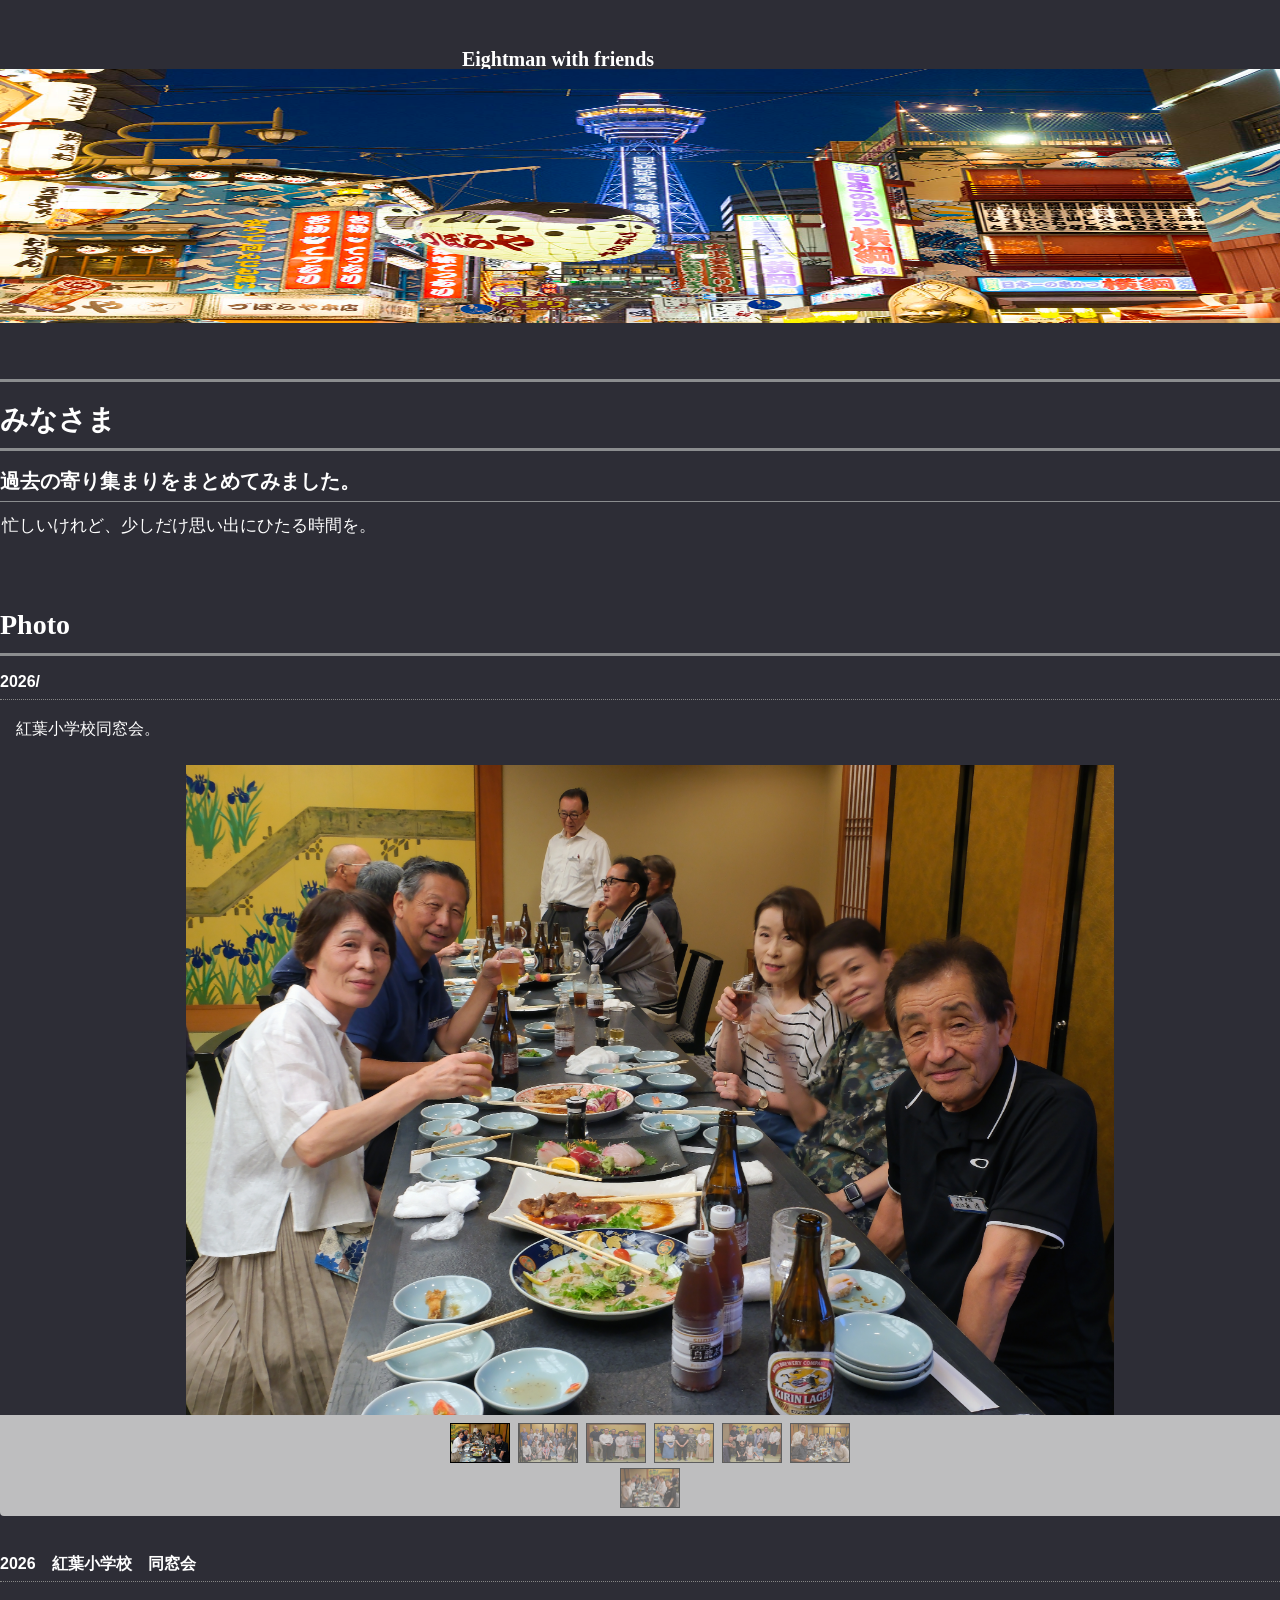
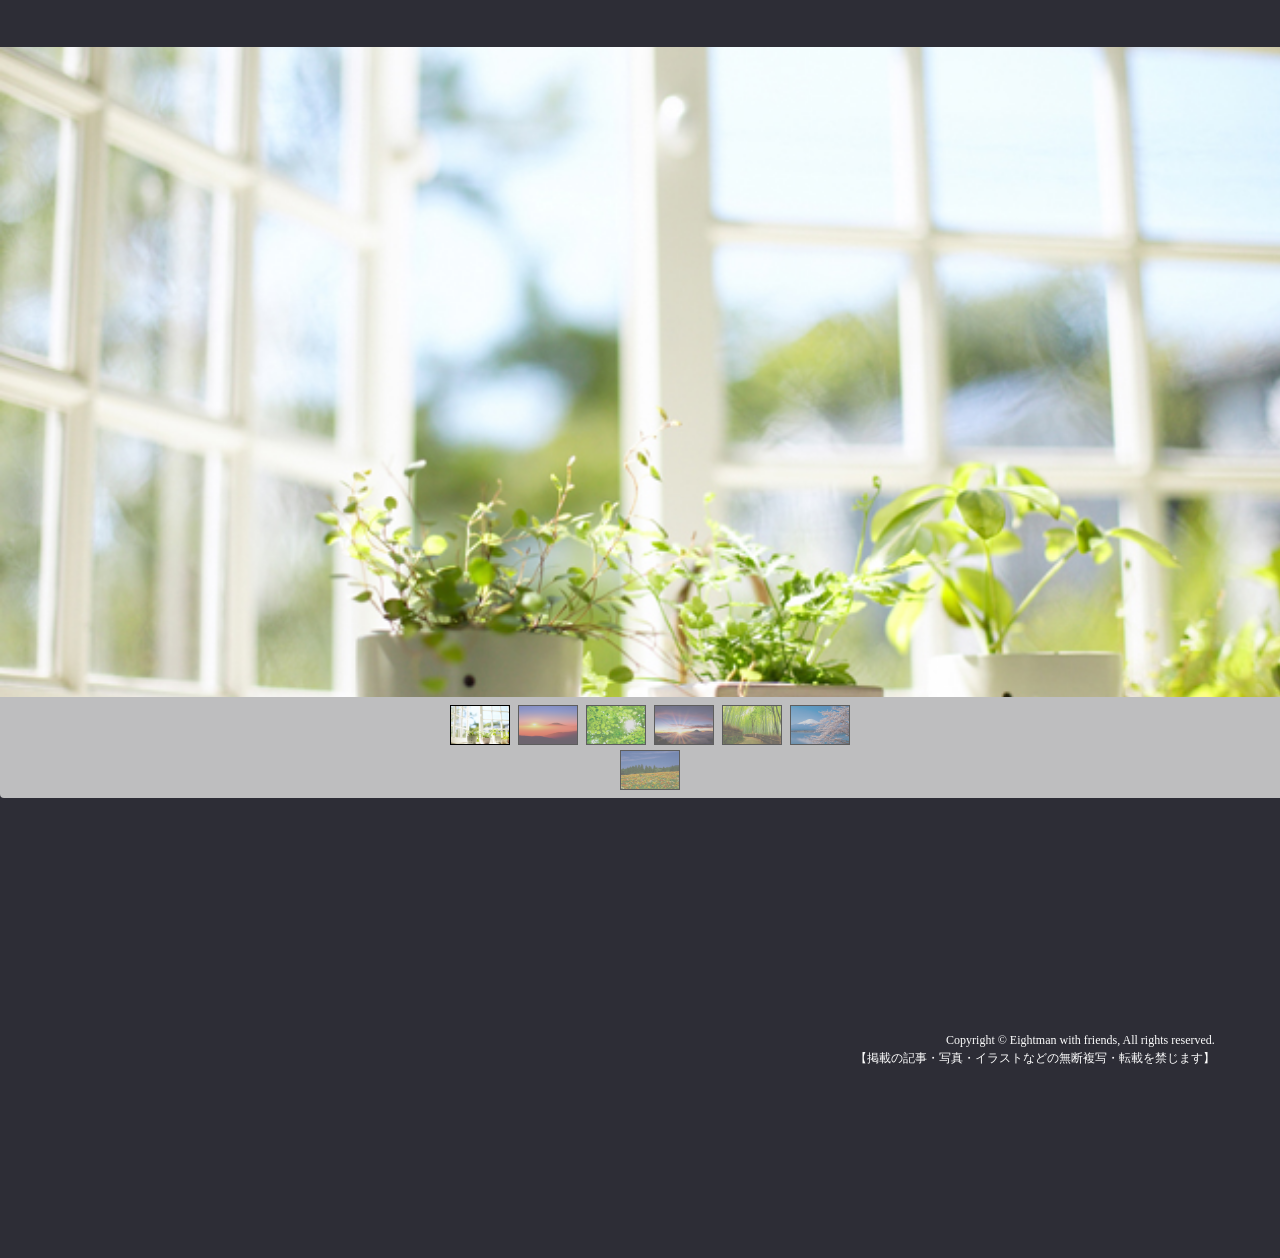
==== commit 2d8a6697: "Add files via upload" ====
--- a/custom.html
+++ b/custom.html
@@ -9,7 +9,7 @@
 <script type="text/javascript" src="img/jquery.min.js"></script>
 <link rel="stylesheet" type="text/css" href="img/camera.css">
 <script type="text/javascript" src="img/jquery.mobile.customized.min.js"></script> <script type="text/javascript" src="img/camera.min.js"></script> <script type="text/javascript" src="img/jquery.easing.1.3.js"></script> <script><!--
-jQuery(function(){jQuery( '#hpb-slideshow-sp-photo-motion-1' ).camera({ fx: 'scrollLeft', loader: 'none', pagination: false, thumbnails: true, hover: true, navigation: true, playPause: true, time: 3000, height: '50%', portrait: false, minHeight: '0px' });});
+jQuery(function(){jQuery( '#hpb-slideshow-sp-photo-motion-1' ).camera({ fx: 'scrollLeft', loader: 'none', pagination: false, thumbnails: true, hover: true, navigation: true, playPause: true, time: 3000, height: '50%', portrait: true, minHeight: '0px' });});
 --></script> <script><!--
 jQuery(function(){jQuery( '#hpb-slideshow-sp-photo-motion-2' ).camera({ fx: 'scrollLeft', loader: 'none', pagination: false, thumbnails: true, hover: true, navigation: true, playPause: true, time: 3000, height: '50%', portrait: false, minHeight: '0px' });});
 --></script>
@@ -36,20 +36,20 @@
 <p class="paragraph">忙しいけれど、少しだけ思い出にひたる時間を。</p><br>
 <h1 class="paragraph">Photo</h1>
 <dl id="sp-definition-list-1" class="sp-part-top sp-definition-list">
-  <dt>2026/1/15
-  <dd>新年会。</dl>
+  <dt>2026/
+  <dd>紅葉小学校同窓会。</dl>
 <div id="sp-photo-motion-1" class="sp-part-top sp-photo-motion">
-<div id="hpb-slideshow-sp-photo-motion-1" data-height-ratio="50" data-bgsize-contain="false">
-<div data-src="img/11004008937.jpg" data-thumb="img/11004008937.jpg"></div>
-<div data-src="img/11076001992.jpg" data-thumb="img/11076001992.jpg"></div>
-<div data-src="img/11076003414.jpg" data-thumb="img/11076003414.jpg"></div>
-<div data-src="img/11076004075.jpg" data-thumb="img/11076004075.jpg"></div>
-<div data-src="img/11076009669.jpg" data-thumb="img/11076009669.jpg"></div>
-<div data-src="img/28144009241.jpg" data-thumb="img/28144009241.jpg"></div>
-<div data-src="img/28144086661.jpg" data-thumb="img/28144086661.jpg"></div></div></div><br>
+<div id="hpb-slideshow-sp-photo-motion-1" data-height-ratio="50" data-bgsize-contain="true">
+<div data-src="img/DSCF4253.JPG" data-thumb="img/DSCF4253.JPG"></div>
+<div data-src="img/DSCF4282.JPG" data-thumb="img/DSCF4282.JPG"></div>
+<div data-src="img/DSCF4277.JPG" data-thumb="img/DSCF4277.JPG"></div>
+<div data-src="img/DSCF4263.JPG" data-thumb="img/DSCF4263.JPG"></div>
+<div data-src="img/DSCF4260.JPG" data-thumb="img/DSCF4260.JPG"></div>
+<div data-src="img/DSCF4256.JPG" data-thumb="img/DSCF4256.JPG"></div>
+<div data-src="img/DSCF4254.JPG" data-thumb="img/DSCF4254.JPG"></div></div></div><br>
 <dl id="sp-definition-list-2" class="sp-part-top sp-definition-list">
-  <dt>2026/7
-  <dd>ビアガーデン。</dl>
+  <dt>2026　紅葉小学校　同窓会
+  <dd> </dl>
 <div id="sp-photo-motion-2" class="sp-part-top sp-photo-motion">
 <div id="hpb-slideshow-sp-photo-motion-2" data-height-ratio="50" data-bgsize-contain="false">
 <div data-src="img/11004008937.jpg" data-thumb="img/11004008937.jpg"></div>
--- a/style.css
+++ b/style.css
@@ -1529,73 +1529,6 @@
   color : #515151;
 }
 
-#sp-block-container-1 .copyright{
-  font-size : 1.2rem;
-  padding-top : 15px;
-  padding-left : 20px;
-  padding-bottom : 15px;
-  margin-top : 0px;
-  margin-bottom : 0px;
-}
-
-#sp-definition-list-1, #sp-definition-list-2{
-  padding-top : 0px;
-  padding-left : 0px;
-  padding-right : 0px;
-  padding-bottom : 0px;
-  margin-top : 0px;
-  margin-left : 0px;
-  margin-right : 0px;
-  margin-bottom : 0px;
-  width : 100%;
-  list-style-type : none;
-}
-
-#sp-definition-list-1 dd, #sp-definition-list-2 dd{
-  padding-top : 13px;
-  padding-left : 16px;
-  padding-right : 0px;
-  padding-bottom : 20px;
-  margin-top : 0px;
-  margin-left : 0px;
-  margin-right : 0px;
-  margin-bottom : 0px;
-}
-
-#sp-definition-list-1 dt, #sp-definition-list-2 dt{
-  padding-top : 0px;
-  padding-left : 0px;
-  padding-right : 0px;
-  padding-bottom : 1px;
-  margin-top : 0px;
-  margin-left : 0px;
-  margin-right : 0px;
-  margin-bottom : 0px;
-  border-bottom-width : 1px;
-  border-bottom-style : dotted;
-  border-bottom-color : #858585;
-}
-
-#sp-definition-list-1 > dd, #sp-definition-list-2 > dd{
-  color : #333333;
-}
-
-#sp-definition-list-1 > dt, #sp-definition-list-2 > dt{
-  font-weight : bold;
-  color : #333333;
-  padding-top : 0px;
-  padding-left : 0px;
-  padding-right : 0px;
-  padding-bottom : 1px;
-  margin-top : 0px;
-  margin-left : 0px;
-  margin-right : 0px;
-  margin-bottom : 0px;
-  border-bottom-width : 1px;
-  border-bottom-style : dotted;
-  border-bottom-color : #858585;
-}
-
 #sp-site-branding2-1{
   padding-top : 0px;
 }
@@ -1650,10 +1583,6 @@
     width : 182px;
     height : 19px;
   }
-}
-
-#sp-image-1{
-  max-width : 100%;
 }
 
 #sp-button-1{
@@ -1701,6 +1630,15 @@
   outline-color : black;
 }
 
+#sp-block-container-1 .copyright{
+  font-size : 1.2rem;
+  padding-top : 15px;
+  padding-left : 20px;
+  padding-bottom : 15px;
+  margin-top : 0px;
+  margin-bottom : 0px;
+}
+
 .page-custom#content #page-content{
   line-height : 2;
   padding-top : 20px;
@@ -2096,6 +2034,68 @@
 
 .page-custom#content #page-content > ul:not(.sp-list) > ul > li:nth-of-type(1){
   padding-top : 0px;
+}
+
+#sp-definition-list-1, #sp-definition-list-2{
+  padding-top : 0px;
+  padding-left : 0px;
+  padding-right : 0px;
+  padding-bottom : 0px;
+  margin-top : 0px;
+  margin-left : 0px;
+  margin-right : 0px;
+  margin-bottom : 0px;
+  width : 100%;
+  list-style-type : none;
+}
+
+#sp-definition-list-1 dd, #sp-definition-list-2 dd{
+  padding-top : 13px;
+  padding-left : 16px;
+  padding-right : 0px;
+  padding-bottom : 20px;
+  margin-top : 0px;
+  margin-left : 0px;
+  margin-right : 0px;
+  margin-bottom : 0px;
+}
+
+#sp-definition-list-1 dt, #sp-definition-list-2 dt{
+  padding-top : 0px;
+  padding-left : 0px;
+  padding-right : 0px;
+  padding-bottom : 1px;
+  margin-top : 0px;
+  margin-left : 0px;
+  margin-right : 0px;
+  margin-bottom : 0px;
+  border-bottom-width : 1px;
+  border-bottom-style : dotted;
+  border-bottom-color : #858585;
+}
+
+#sp-definition-list-1 > dd, #sp-definition-list-2 > dd{
+  color : #333333;
+}
+
+#sp-definition-list-1 > dt, #sp-definition-list-2 > dt{
+  font-weight : bold;
+  color : #333333;
+  padding-top : 0px;
+  padding-left : 0px;
+  padding-right : 0px;
+  padding-bottom : 1px;
+  margin-top : 0px;
+  margin-left : 0px;
+  margin-right : 0px;
+  margin-bottom : 0px;
+  border-bottom-width : 1px;
+  border-bottom-style : dotted;
+  border-bottom-color : #858585;
+}
+
+#sp-image-1{
+  max-width : 100%;
 }
 
 #sp-page-title-1{
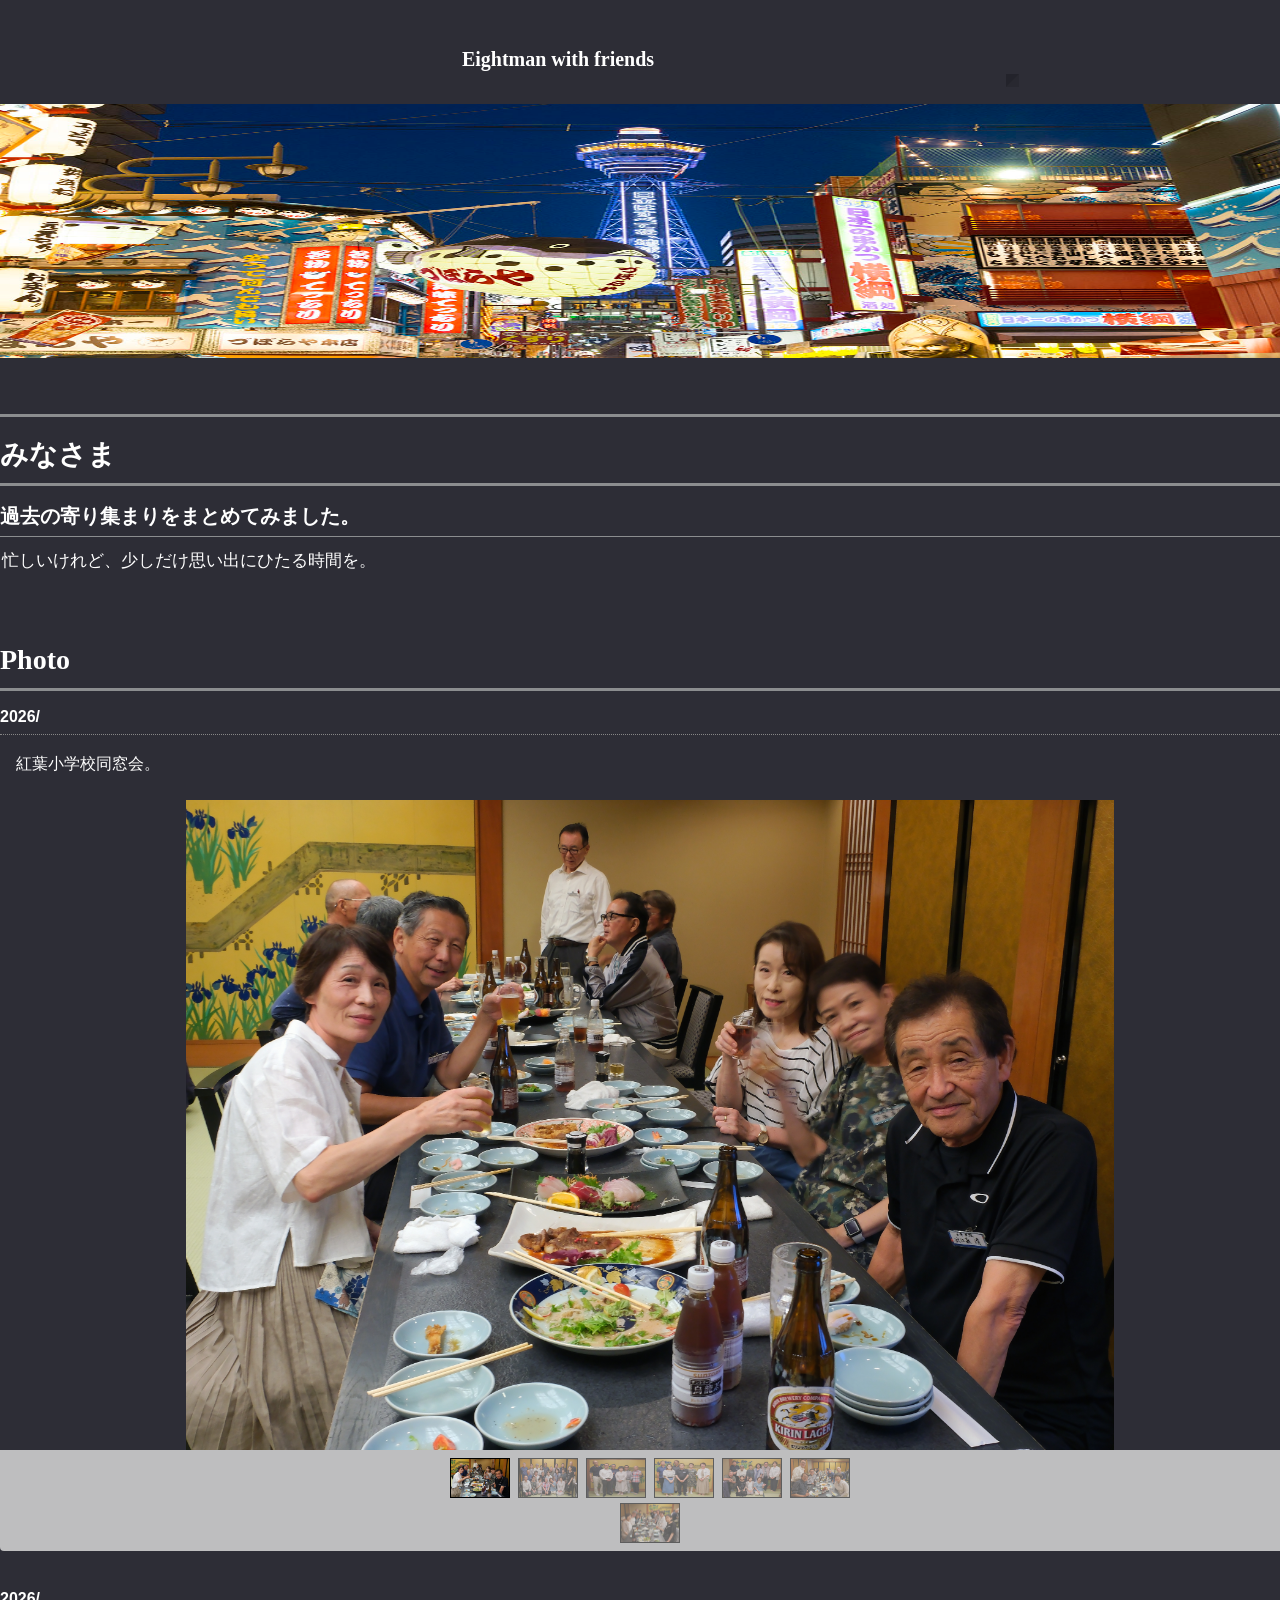
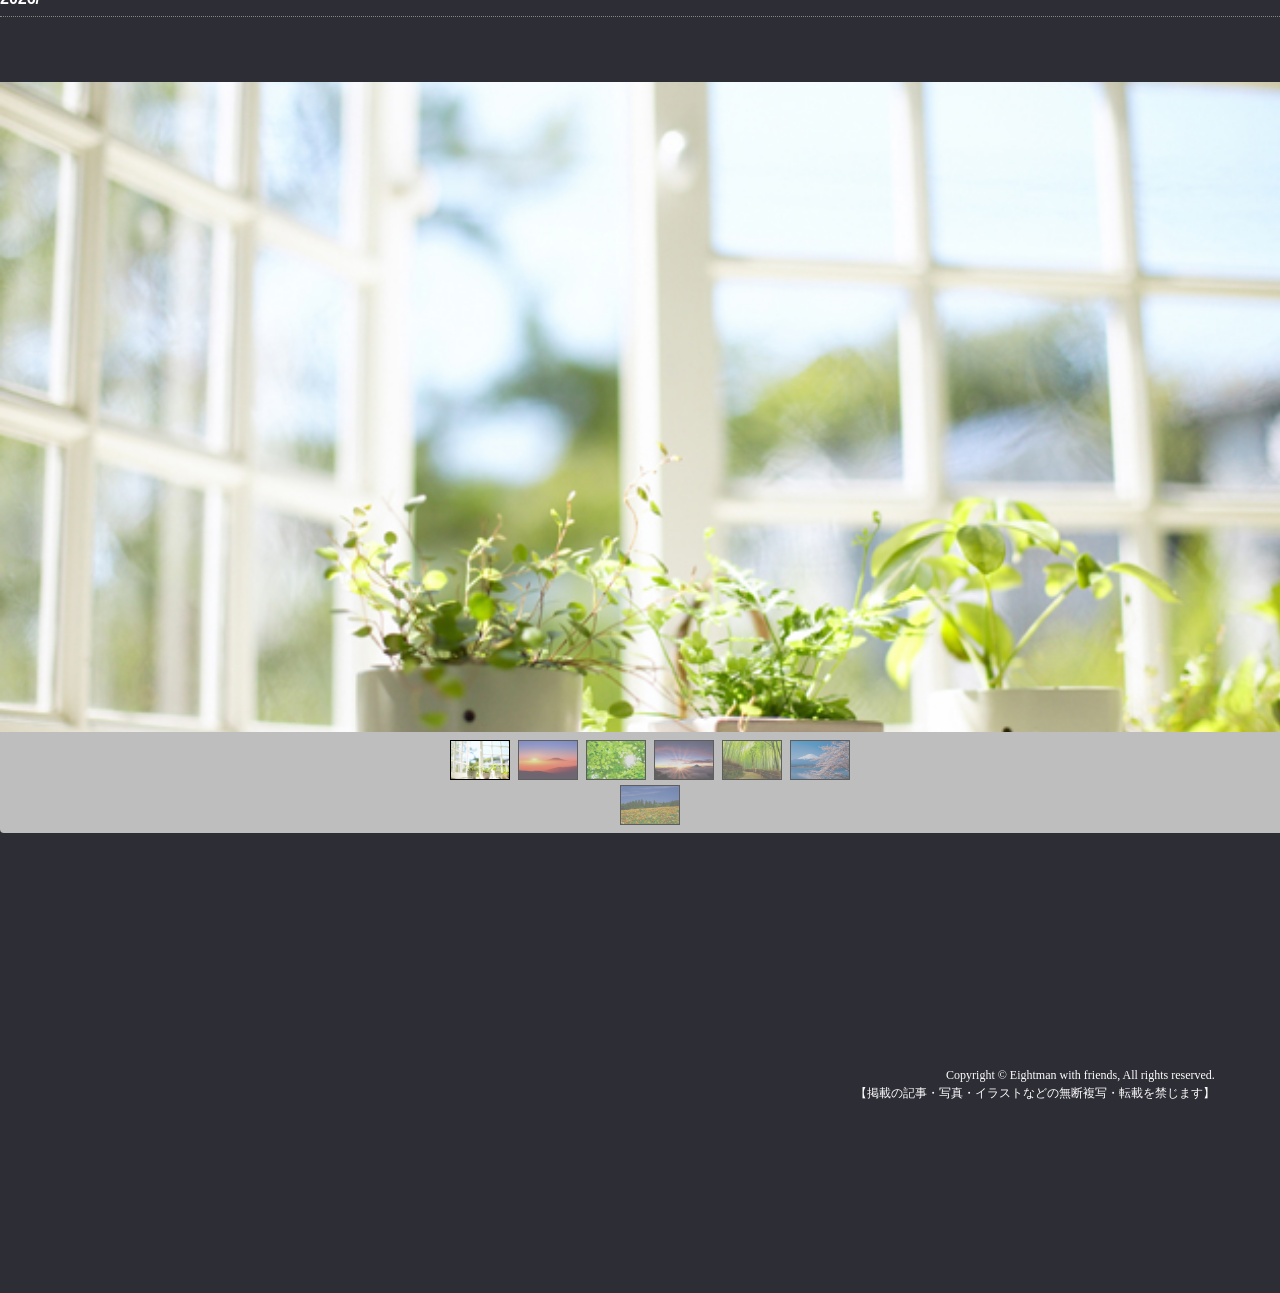
==== commit c23ec947: "Add files via upload" ====
--- a/custom.html
+++ b/custom.html
@@ -48,7 +48,7 @@
 <div data-src="img/DSCF4256.JPG" data-thumb="img/DSCF4256.JPG"></div>
 <div data-src="img/DSCF4254.JPG" data-thumb="img/DSCF4254.JPG"></div></div></div><br>
 <dl id="sp-definition-list-2" class="sp-part-top sp-definition-list">
-  <dt>2026　紅葉小学校　同窓会
+  <dt>2026/
   <dd> </dl>
 <div id="sp-photo-motion-2" class="sp-part-top sp-photo-motion">
 <div id="hpb-slideshow-sp-photo-motion-2" data-height-ratio="50" data-bgsize-contain="false">
--- a/style.css
+++ b/style.css
@@ -1442,6 +1442,64 @@
   }
 }
 
+#sp-definition-list-1, #sp-definition-list-2{
+  padding-top : 0px;
+  padding-left : 0px;
+  padding-right : 0px;
+  padding-bottom : 0px;
+  margin-top : 0px;
+  margin-left : 0px;
+  margin-right : 0px;
+  margin-bottom : 0px;
+  width : 100%;
+  list-style-type : none;
+}
+
+#sp-definition-list-1 dd, #sp-definition-list-2 dd{
+  padding-top : 13px;
+  padding-left : 16px;
+  padding-right : 0px;
+  padding-bottom : 20px;
+  margin-top : 0px;
+  margin-left : 0px;
+  margin-right : 0px;
+  margin-bottom : 0px;
+}
+
+#sp-definition-list-1 dt, #sp-definition-list-2 dt{
+  padding-top : 0px;
+  padding-left : 0px;
+  padding-right : 0px;
+  padding-bottom : 1px;
+  margin-top : 0px;
+  margin-left : 0px;
+  margin-right : 0px;
+  margin-bottom : 0px;
+  border-bottom-width : 1px;
+  border-bottom-style : dotted;
+  border-bottom-color : #858585;
+}
+
+#sp-definition-list-1 > dd, #sp-definition-list-2 > dd{
+  color : #333333;
+}
+
+#sp-definition-list-1 > dt, #sp-definition-list-2 > dt{
+  font-weight : bold;
+  color : #333333;
+  padding-top : 0px;
+  padding-left : 0px;
+  padding-right : 0px;
+  padding-bottom : 1px;
+  margin-top : 0px;
+  margin-left : 0px;
+  margin-right : 0px;
+  margin-bottom : 0px;
+  border-bottom-width : 1px;
+  border-bottom-style : dotted;
+  border-bottom-color : #858585;
+}
+
 .page-toppage#content #page-content > .large{
   font-size : 1.2em;
 }
@@ -1583,6 +1641,403 @@
     width : 182px;
     height : 19px;
   }
+}
+
+.page-custom#content #page-content{
+  line-height : 2;
+  padding-top : 20px;
+  padding-bottom : 20px;
+}
+
+.page-custom#content #page-content + footer{
+  padding-top : 0px;
+  padding-bottom : 20px;
+}
+
+.page-custom#content #page-content > .acronym{
+  border-bottom-width : 1px;
+  border-bottom-style : dotted;
+  border-bottom-color : #d5d5d5;
+  cursor : help;
+}
+
+.page-custom#content #page-content > .address{
+  font-style : italic;
+}
+
+.page-custom#content #page-content > .big{
+  font-size : 2rem;
+}
+
+.page-custom#content #page-content > .ins{
+  background-color : #fff9bf;
+  text-decoration : none;
+}
+
+.page-custom#content #page-content > .pre{
+  line-height : 1.6;
+  background-color : #ffffff;
+  padding-top : 1.6em;
+  padding-left : 1.6em;
+  padding-right : 1.6em;
+  padding-bottom : 1.6em;
+  margin-bottom : 1.6em;
+  max-width : 100%;
+  white-space : pre;
+  overflow : auto;
+}
+
+.page-custom#content #page-content > a{
+  text-decoration : underline;
+}
+
+.page-custom#content #page-content > a:visited{
+  text-decoration : none;
+}
+
+.page-custom#content #page-content > a:hover{
+  text-decoration : none;
+}
+
+.page-custom#content #page-content > a > img:not(.sp-image){
+  margin-top : 20px;
+  margin-bottom : 20px;
+}
+
+.page-custom#content #page-content > abbr{
+  border-bottom-width : 1px;
+  border-bottom-style : dotted;
+  border-bottom-color : #d5d5d5;
+  cursor : help;
+}
+
+.page-custom#content #page-content > acronym{
+  border-bottom-width : 1px;
+  border-bottom-style : dotted;
+  border-bottom-color : #d5d5d5;
+  cursor : help;
+}
+
+.page-custom#content #page-content > address{
+  font-style : italic;
+}
+
+.page-custom#content #page-content > big{
+  font-size : 2rem;
+}
+
+.page-custom#content #page-content > blockquote{
+  background-color : #ffffff;
+  padding-top : 20px;
+  padding-left : 20px;
+  padding-right : 20px;
+  padding-bottom : 20px;
+  margin-top : 0px;
+  margin-left : 0px;
+  margin-right : 0px;
+  margin-bottom : 20px;
+  border-top-width : 1px;
+  border-left-width : 1px;
+  border-right-width : 1px;
+  border-bottom-width : 1px;
+  border-top-style : solid;
+  border-left-style : solid;
+  border-right-style : solid;
+  border-bottom-style : solid;
+  border-top-color : #cccccc;
+  border-left-color : #cccccc;
+  border-right-color : #cccccc;
+  border-bottom-color : #cccccc;
+}
+
+.page-custom#content #page-content > blockquote p{
+  margin-top : 19px;
+  margin-bottom : 0px;
+}
+
+.page-custom#content #page-content > blockquote p:first-child{
+  margin-top : 0px;
+}
+
+.page-custom#content #page-content > dl:not(.sp-definition-list){
+  margin-bottom : 20px;
+}
+
+.page-custom#content #page-content > dl:not(.sp-definition-list) > dd{
+  margin-top : 10px;
+  margin-left : 35px;
+  margin-right : 0px;
+  margin-bottom : 0px;
+}
+
+.page-custom#content #page-content > dl:not(.sp-definition-list) > dt{
+  padding-top : 0px;
+  padding-left : 15px;
+  padding-bottom : 0px;
+  margin-top : 20px;
+  border-left-width : 5px;
+  border-left-style : solid;
+  border-left-color : #f9c54f;
+}
+
+.page-custom#content #page-content > dl:not(.sp-definition-list) > dt:nth-of-type(1){
+  margin-top : 0px;
+}
+
+.page-custom#content #page-content > h1{
+  font-size : 2.8rem;
+  font-weight : bold;
+  line-height : 2;
+  margin-bottom : 10px;
+  border-bottom-width : 3px;
+  border-bottom-style : solid;
+  border-bottom-color : #8b8d8f;
+}
+
+.page-custom#content #page-content > h2{
+  font-size : 2.4rem;
+  font-weight : bold;
+  line-height : 2;
+  margin-bottom : 10px;
+  border-bottom-width : 1px;
+  border-bottom-style : solid;
+  border-bottom-color : #8b8d8f;
+}
+
+.page-custom#content #page-content > h3{
+  font-size : 2rem;
+  font-weight : bold;
+  line-height : 2;
+  margin-bottom : 10px;
+  border-bottom-width : 1px;
+  border-bottom-style : solid;
+  border-bottom-color : #8b8d8f;
+}
+
+.page-custom#content #page-content > h4{
+  font-size : 1.8rem;
+  font-weight : normal;
+  line-height : 2;
+  margin-bottom : 10px;
+  border-bottom-width : 1px;
+  border-bottom-style : solid;
+  border-bottom-color : #8b8d8f;
+}
+
+.page-custom#content #page-content > h5{
+  font-size : 1.4rem;
+  font-weight : normal;
+  line-height : 1.3;
+  margin-bottom : 10px;
+  border-bottom-width : 1px;
+  border-bottom-style : solid;
+  border-bottom-color : #8b8d8f;
+}
+
+.page-custom#content #page-content > h6{
+  font-size : 1.3rem;
+  font-weight : normal;
+  line-height : 1.3;
+  margin-bottom : 10px;
+  border-bottom-width : 1px;
+  border-bottom-style : solid;
+  border-bottom-color : #8b8d8f;
+}
+
+.page-custom#content #page-content > hr{
+  background-color : #d5d5d5;
+  margin-top : 20px;
+  margin-bottom : 20px;
+  border-top-style : solid;
+  border-left-style : none;
+  border-right-style : none;
+  border-bottom-style : none;
+  width : 100%;
+  height : 1px;
+}
+
+.page-custom#content #page-content > ins{
+  background-color : #fff9bf;
+  text-decoration : none;
+}
+
+.page-custom#content #page-content > ol{
+  padding-top : 0px;
+  padding-left : 0px;
+  padding-right : 0px;
+  padding-bottom : 0px;
+  margin-top : 0px;
+  margin-left : 0px;
+  margin-right : 0px;
+  margin-bottom : 20px;
+  list-style-position : inside;
+}
+
+.page-custom#content #page-content > ol li{
+  padding-top : 0px;
+  padding-left : 0px;
+  padding-right : 0px;
+  padding-bottom : 0px;
+}
+
+.page-custom#content #page-content > ol ol{
+  margin-left : 20px;
+  margin-bottom : 0px;
+}
+
+.page-custom#content #page-content > ol > ol > li:nth-of-type(1){
+  padding-top : 0px;
+}
+
+.page-custom#content #page-content > p{
+  font-size : 1.6rem;
+  line-height : 1.6;
+}
+
+.page-custom#content #page-content > p:nth-of-type(1){
+  margin-top : 0px;
+}
+
+.page-custom#content #page-content > pre{
+  line-height : 1.6;
+  background-color : #ffffff;
+  padding-top : 1.6em;
+  padding-left : 1.6em;
+  padding-right : 1.6em;
+  padding-bottom : 1.6em;
+  margin-bottom : 1.6em;
+  max-width : 100%;
+  white-space : pre;
+  overflow : auto;
+}
+
+.page-custom#content #page-content > table:not(.sp-table){
+  margin-top : 0px;
+  margin-left : 0px;
+  margin-right : 0px;
+  margin-bottom : 20px;
+  width : 100%;
+  border-collapse : collapse;
+}
+
+.page-custom#content #page-content > table:not(.sp-table) > tbody > tr > td{
+  color : #333333;
+  background-color : #ffffff;
+  padding-top : 10px;
+  padding-left : 20px;
+  padding-right : 20px;
+  padding-bottom : 10px;
+  border-top-width : 1px;
+  border-left-width : 1px;
+  border-right-width : 1px;
+  border-bottom-width : 1px;
+  border-top-style : solid;
+  border-left-style : solid;
+  border-right-style : solid;
+  border-bottom-style : solid;
+  border-top-color : #cccccc;
+  border-left-color : #cccccc;
+  border-right-color : #cccccc;
+  border-bottom-color : #cccccc;
+}
+
+.page-custom#content #page-content > table:not(.sp-table) > tbody > tr > th{
+  font-weight : bold;
+  color : #ffffff;
+  background-color : #9d9d9d;
+  padding-top : 10px;
+  padding-left : 20px;
+  padding-right : 20px;
+  padding-bottom : 10px;
+  border-top-width : 1px;
+  border-left-width : 1px;
+  border-right-width : 1px;
+  border-bottom-width : 1px;
+  border-top-style : solid;
+  border-left-style : solid;
+  border-right-style : solid;
+  border-bottom-style : solid;
+  border-top-color : #cccccc;
+  border-left-color : #cccccc;
+  border-right-color : #cccccc;
+  border-bottom-color : #cccccc;
+}
+
+.page-custom#content #page-content > table:not(.sp-table) > tbody > tr > th.col-title{
+  font-weight : bold;
+  color : #ffffff;
+  background-color : #9d9d9d;
+  padding-top : 10px;
+  padding-left : 20px;
+  padding-right : 20px;
+  padding-bottom : 10px;
+  border-top-width : 1px;
+  border-left-width : 1px;
+  border-right-width : 1px;
+  border-bottom-width : 1px;
+  border-top-style : solid;
+  border-left-style : solid;
+  border-right-style : solid;
+  border-bottom-style : solid;
+  border-top-color : #cccccc;
+  border-left-color : #cccccc;
+  border-right-color : #cccccc;
+  border-bottom-color : #cccccc;
+}
+
+.page-custom#content #page-content > table:not(.sp-table) > tbody > tr > th.row-title{
+  font-weight : bold;
+  color : #ffffff;
+  background-color : #9d9d9d;
+  padding-top : 10px;
+  padding-left : 20px;
+  padding-right : 20px;
+  padding-bottom : 10px;
+  border-top-width : 1px;
+  border-left-width : 1px;
+  border-right-width : 1px;
+  border-bottom-width : 1px;
+  border-top-style : solid;
+  border-left-style : solid;
+  border-right-style : solid;
+  border-bottom-style : solid;
+  border-top-color : #cccccc;
+  border-left-color : #cccccc;
+  border-right-color : #cccccc;
+  border-bottom-color : #cccccc;
+}
+
+.page-custom#content #page-content > ul:not(.sp-list){
+  padding-top : 0px;
+  padding-left : 0px;
+  padding-right : 0px;
+  padding-bottom : 0px;
+  margin-top : 0px;
+  margin-left : 0px;
+  margin-right : 0px;
+  margin-bottom : 20px;
+  list-style-type : none;
+  list-style-position : outside;
+}
+
+.page-custom#content #page-content > ul:not(.sp-list) li{
+  background-image : url(img/icon-arrow-right.png);
+  background-repeat : no-repeat;
+  background-position : left 12px;
+  background-size : 3px 5px;
+  padding-top : 0px;
+  padding-left : 14px;
+  padding-right : 0px;
+  padding-bottom : 0px;
+}
+
+.page-custom#content #page-content > ul:not(.sp-list) ul{
+  margin-left : 12px;
+  margin-bottom : 0px;
+}
+
+.page-custom#content #page-content > ul:not(.sp-list) > ul > li:nth-of-type(1){
+  padding-top : 0px;
 }
 
 #sp-button-1{
@@ -1639,465 +2094,6 @@
   margin-bottom : 0px;
 }
 
-.page-custom#content #page-content{
-  line-height : 2;
-  padding-top : 20px;
-  padding-bottom : 20px;
-}
-
-.page-custom#content #page-content + footer{
-  padding-top : 0px;
-  padding-bottom : 20px;
-}
-
-.page-custom#content #page-content > .acronym{
-  border-bottom-width : 1px;
-  border-bottom-style : dotted;
-  border-bottom-color : #d5d5d5;
-  cursor : help;
-}
-
-.page-custom#content #page-content > .address{
-  font-style : italic;
-}
-
-.page-custom#content #page-content > .big{
-  font-size : 2rem;
-}
-
-.page-custom#content #page-content > .ins{
-  background-color : #fff9bf;
-  text-decoration : none;
-}
-
-.page-custom#content #page-content > .pre{
-  line-height : 1.6;
-  background-color : #ffffff;
-  padding-top : 1.6em;
-  padding-left : 1.6em;
-  padding-right : 1.6em;
-  padding-bottom : 1.6em;
-  margin-bottom : 1.6em;
-  max-width : 100%;
-  white-space : pre;
-  overflow : auto;
-}
-
-.page-custom#content #page-content > a{
-  text-decoration : underline;
-}
-
-.page-custom#content #page-content > a:visited{
-  text-decoration : none;
-}
-
-.page-custom#content #page-content > a:hover{
-  text-decoration : none;
-}
-
-.page-custom#content #page-content > a > img:not(.sp-image){
-  margin-top : 20px;
-  margin-bottom : 20px;
-}
-
-.page-custom#content #page-content > abbr{
-  border-bottom-width : 1px;
-  border-bottom-style : dotted;
-  border-bottom-color : #d5d5d5;
-  cursor : help;
-}
-
-.page-custom#content #page-content > acronym{
-  border-bottom-width : 1px;
-  border-bottom-style : dotted;
-  border-bottom-color : #d5d5d5;
-  cursor : help;
-}
-
-.page-custom#content #page-content > address{
-  font-style : italic;
-}
-
-.page-custom#content #page-content > big{
-  font-size : 2rem;
-}
-
-.page-custom#content #page-content > blockquote{
-  background-color : #ffffff;
-  padding-top : 20px;
-  padding-left : 20px;
-  padding-right : 20px;
-  padding-bottom : 20px;
-  margin-top : 0px;
-  margin-left : 0px;
-  margin-right : 0px;
-  margin-bottom : 20px;
-  border-top-width : 1px;
-  border-left-width : 1px;
-  border-right-width : 1px;
-  border-bottom-width : 1px;
-  border-top-style : solid;
-  border-left-style : solid;
-  border-right-style : solid;
-  border-bottom-style : solid;
-  border-top-color : #cccccc;
-  border-left-color : #cccccc;
-  border-right-color : #cccccc;
-  border-bottom-color : #cccccc;
-}
-
-.page-custom#content #page-content > blockquote p{
-  margin-top : 19px;
-  margin-bottom : 0px;
-}
-
-.page-custom#content #page-content > blockquote p:first-child{
-  margin-top : 0px;
-}
-
-.page-custom#content #page-content > dl:not(.sp-definition-list){
-  margin-bottom : 20px;
-}
-
-.page-custom#content #page-content > dl:not(.sp-definition-list) > dd{
-  margin-top : 10px;
-  margin-left : 35px;
-  margin-right : 0px;
-  margin-bottom : 0px;
-}
-
-.page-custom#content #page-content > dl:not(.sp-definition-list) > dt{
-  padding-top : 0px;
-  padding-left : 15px;
-  padding-bottom : 0px;
-  margin-top : 20px;
-  border-left-width : 5px;
-  border-left-style : solid;
-  border-left-color : #f9c54f;
-}
-
-.page-custom#content #page-content > dl:not(.sp-definition-list) > dt:nth-of-type(1){
-  margin-top : 0px;
-}
-
-.page-custom#content #page-content > h1{
-  font-size : 2.8rem;
-  font-weight : bold;
-  line-height : 2;
-  margin-bottom : 10px;
-  border-bottom-width : 3px;
-  border-bottom-style : solid;
-  border-bottom-color : #8b8d8f;
-}
-
-.page-custom#content #page-content > h2{
-  font-size : 2.4rem;
-  font-weight : bold;
-  line-height : 2;
-  margin-bottom : 10px;
-  border-bottom-width : 1px;
-  border-bottom-style : solid;
-  border-bottom-color : #8b8d8f;
-}
-
-.page-custom#content #page-content > h3{
-  font-size : 2rem;
-  font-weight : bold;
-  line-height : 2;
-  margin-bottom : 10px;
-  border-bottom-width : 1px;
-  border-bottom-style : solid;
-  border-bottom-color : #8b8d8f;
-}
-
-.page-custom#content #page-content > h4{
-  font-size : 1.8rem;
-  font-weight : normal;
-  line-height : 2;
-  margin-bottom : 10px;
-  border-bottom-width : 1px;
-  border-bottom-style : solid;
-  border-bottom-color : #8b8d8f;
-}
-
-.page-custom#content #page-content > h5{
-  font-size : 1.4rem;
-  font-weight : normal;
-  line-height : 1.3;
-  margin-bottom : 10px;
-  border-bottom-width : 1px;
-  border-bottom-style : solid;
-  border-bottom-color : #8b8d8f;
-}
-
-.page-custom#content #page-content > h6{
-  font-size : 1.3rem;
-  font-weight : normal;
-  line-height : 1.3;
-  margin-bottom : 10px;
-  border-bottom-width : 1px;
-  border-bottom-style : solid;
-  border-bottom-color : #8b8d8f;
-}
-
-.page-custom#content #page-content > hr{
-  background-color : #d5d5d5;
-  margin-top : 20px;
-  margin-bottom : 20px;
-  border-top-style : solid;
-  border-left-style : none;
-  border-right-style : none;
-  border-bottom-style : none;
-  width : 100%;
-  height : 1px;
-}
-
-.page-custom#content #page-content > ins{
-  background-color : #fff9bf;
-  text-decoration : none;
-}
-
-.page-custom#content #page-content > ol{
-  padding-top : 0px;
-  padding-left : 0px;
-  padding-right : 0px;
-  padding-bottom : 0px;
-  margin-top : 0px;
-  margin-left : 0px;
-  margin-right : 0px;
-  margin-bottom : 20px;
-  list-style-position : inside;
-}
-
-.page-custom#content #page-content > ol li{
-  padding-top : 0px;
-  padding-left : 0px;
-  padding-right : 0px;
-  padding-bottom : 0px;
-}
-
-.page-custom#content #page-content > ol ol{
-  margin-left : 20px;
-  margin-bottom : 0px;
-}
-
-.page-custom#content #page-content > ol > ol > li:nth-of-type(1){
-  padding-top : 0px;
-}
-
-.page-custom#content #page-content > p{
-  font-size : 1.6rem;
-  line-height : 1.6;
-}
-
-.page-custom#content #page-content > p:nth-of-type(1){
-  margin-top : 0px;
-}
-
-.page-custom#content #page-content > pre{
-  line-height : 1.6;
-  background-color : #ffffff;
-  padding-top : 1.6em;
-  padding-left : 1.6em;
-  padding-right : 1.6em;
-  padding-bottom : 1.6em;
-  margin-bottom : 1.6em;
-  max-width : 100%;
-  white-space : pre;
-  overflow : auto;
-}
-
-.page-custom#content #page-content > table:not(.sp-table){
-  margin-top : 0px;
-  margin-left : 0px;
-  margin-right : 0px;
-  margin-bottom : 20px;
-  width : 100%;
-  border-collapse : collapse;
-}
-
-.page-custom#content #page-content > table:not(.sp-table) > tbody > tr > td{
-  color : #333333;
-  background-color : #ffffff;
-  padding-top : 10px;
-  padding-left : 20px;
-  padding-right : 20px;
-  padding-bottom : 10px;
-  border-top-width : 1px;
-  border-left-width : 1px;
-  border-right-width : 1px;
-  border-bottom-width : 1px;
-  border-top-style : solid;
-  border-left-style : solid;
-  border-right-style : solid;
-  border-bottom-style : solid;
-  border-top-color : #cccccc;
-  border-left-color : #cccccc;
-  border-right-color : #cccccc;
-  border-bottom-color : #cccccc;
-}
-
-.page-custom#content #page-content > table:not(.sp-table) > tbody > tr > th{
-  font-weight : bold;
-  color : #ffffff;
-  background-color : #9d9d9d;
-  padding-top : 10px;
-  padding-left : 20px;
-  padding-right : 20px;
-  padding-bottom : 10px;
-  border-top-width : 1px;
-  border-left-width : 1px;
-  border-right-width : 1px;
-  border-bottom-width : 1px;
-  border-top-style : solid;
-  border-left-style : solid;
-  border-right-style : solid;
-  border-bottom-style : solid;
-  border-top-color : #cccccc;
-  border-left-color : #cccccc;
-  border-right-color : #cccccc;
-  border-bottom-color : #cccccc;
-}
-
-.page-custom#content #page-content > table:not(.sp-table) > tbody > tr > th.col-title{
-  font-weight : bold;
-  color : #ffffff;
-  background-color : #9d9d9d;
-  padding-top : 10px;
-  padding-left : 20px;
-  padding-right : 20px;
-  padding-bottom : 10px;
-  border-top-width : 1px;
-  border-left-width : 1px;
-  border-right-width : 1px;
-  border-bottom-width : 1px;
-  border-top-style : solid;
-  border-left-style : solid;
-  border-right-style : solid;
-  border-bottom-style : solid;
-  border-top-color : #cccccc;
-  border-left-color : #cccccc;
-  border-right-color : #cccccc;
-  border-bottom-color : #cccccc;
-}
-
-.page-custom#content #page-content > table:not(.sp-table) > tbody > tr > th.row-title{
-  font-weight : bold;
-  color : #ffffff;
-  background-color : #9d9d9d;
-  padding-top : 10px;
-  padding-left : 20px;
-  padding-right : 20px;
-  padding-bottom : 10px;
-  border-top-width : 1px;
-  border-left-width : 1px;
-  border-right-width : 1px;
-  border-bottom-width : 1px;
-  border-top-style : solid;
-  border-left-style : solid;
-  border-right-style : solid;
-  border-bottom-style : solid;
-  border-top-color : #cccccc;
-  border-left-color : #cccccc;
-  border-right-color : #cccccc;
-  border-bottom-color : #cccccc;
-}
-
-.page-custom#content #page-content > ul:not(.sp-list){
-  padding-top : 0px;
-  padding-left : 0px;
-  padding-right : 0px;
-  padding-bottom : 0px;
-  margin-top : 0px;
-  margin-left : 0px;
-  margin-right : 0px;
-  margin-bottom : 20px;
-  list-style-type : none;
-  list-style-position : outside;
-}
-
-.page-custom#content #page-content > ul:not(.sp-list) li{
-  background-image : url(img/icon-arrow-right.png);
-  background-repeat : no-repeat;
-  background-position : left 12px;
-  background-size : 3px 5px;
-  padding-top : 0px;
-  padding-left : 14px;
-  padding-right : 0px;
-  padding-bottom : 0px;
-}
-
-.page-custom#content #page-content > ul:not(.sp-list) ul{
-  margin-left : 12px;
-  margin-bottom : 0px;
-}
-
-.page-custom#content #page-content > ul:not(.sp-list) > ul > li:nth-of-type(1){
-  padding-top : 0px;
-}
-
-#sp-definition-list-1, #sp-definition-list-2{
-  padding-top : 0px;
-  padding-left : 0px;
-  padding-right : 0px;
-  padding-bottom : 0px;
-  margin-top : 0px;
-  margin-left : 0px;
-  margin-right : 0px;
-  margin-bottom : 0px;
-  width : 100%;
-  list-style-type : none;
-}
-
-#sp-definition-list-1 dd, #sp-definition-list-2 dd{
-  padding-top : 13px;
-  padding-left : 16px;
-  padding-right : 0px;
-  padding-bottom : 20px;
-  margin-top : 0px;
-  margin-left : 0px;
-  margin-right : 0px;
-  margin-bottom : 0px;
-}
-
-#sp-definition-list-1 dt, #sp-definition-list-2 dt{
-  padding-top : 0px;
-  padding-left : 0px;
-  padding-right : 0px;
-  padding-bottom : 1px;
-  margin-top : 0px;
-  margin-left : 0px;
-  margin-right : 0px;
-  margin-bottom : 0px;
-  border-bottom-width : 1px;
-  border-bottom-style : dotted;
-  border-bottom-color : #858585;
-}
-
-#sp-definition-list-1 > dd, #sp-definition-list-2 > dd{
-  color : #333333;
-}
-
-#sp-definition-list-1 > dt, #sp-definition-list-2 > dt{
-  font-weight : bold;
-  color : #333333;
-  padding-top : 0px;
-  padding-left : 0px;
-  padding-right : 0px;
-  padding-bottom : 1px;
-  margin-top : 0px;
-  margin-left : 0px;
-  margin-right : 0px;
-  margin-bottom : 0px;
-  border-bottom-width : 1px;
-  border-bottom-style : dotted;
-  border-bottom-color : #858585;
-}
-
-#sp-image-1{
-  max-width : 100%;
-}
-
 #sp-page-title-1{
   background-color : #ffffff;
   background-image : none;
@@ -2157,6 +2153,10 @@
   margin-bottom : 0px;
 }
 
+#sp-image-1{
+  max-width : 100%;
+}
+
 .page-custom#content #page-content > h1{
   font-family : "游ゴシック";
   color : #ffffff;
@@ -2251,7 +2251,7 @@
   }
 
   #sp-image-1{
-    margin-top : -51px;
+    margin-top : -16px;
     margin-left : 0px;
     margin-right : 0px;
     margin-bottom : 0px;
